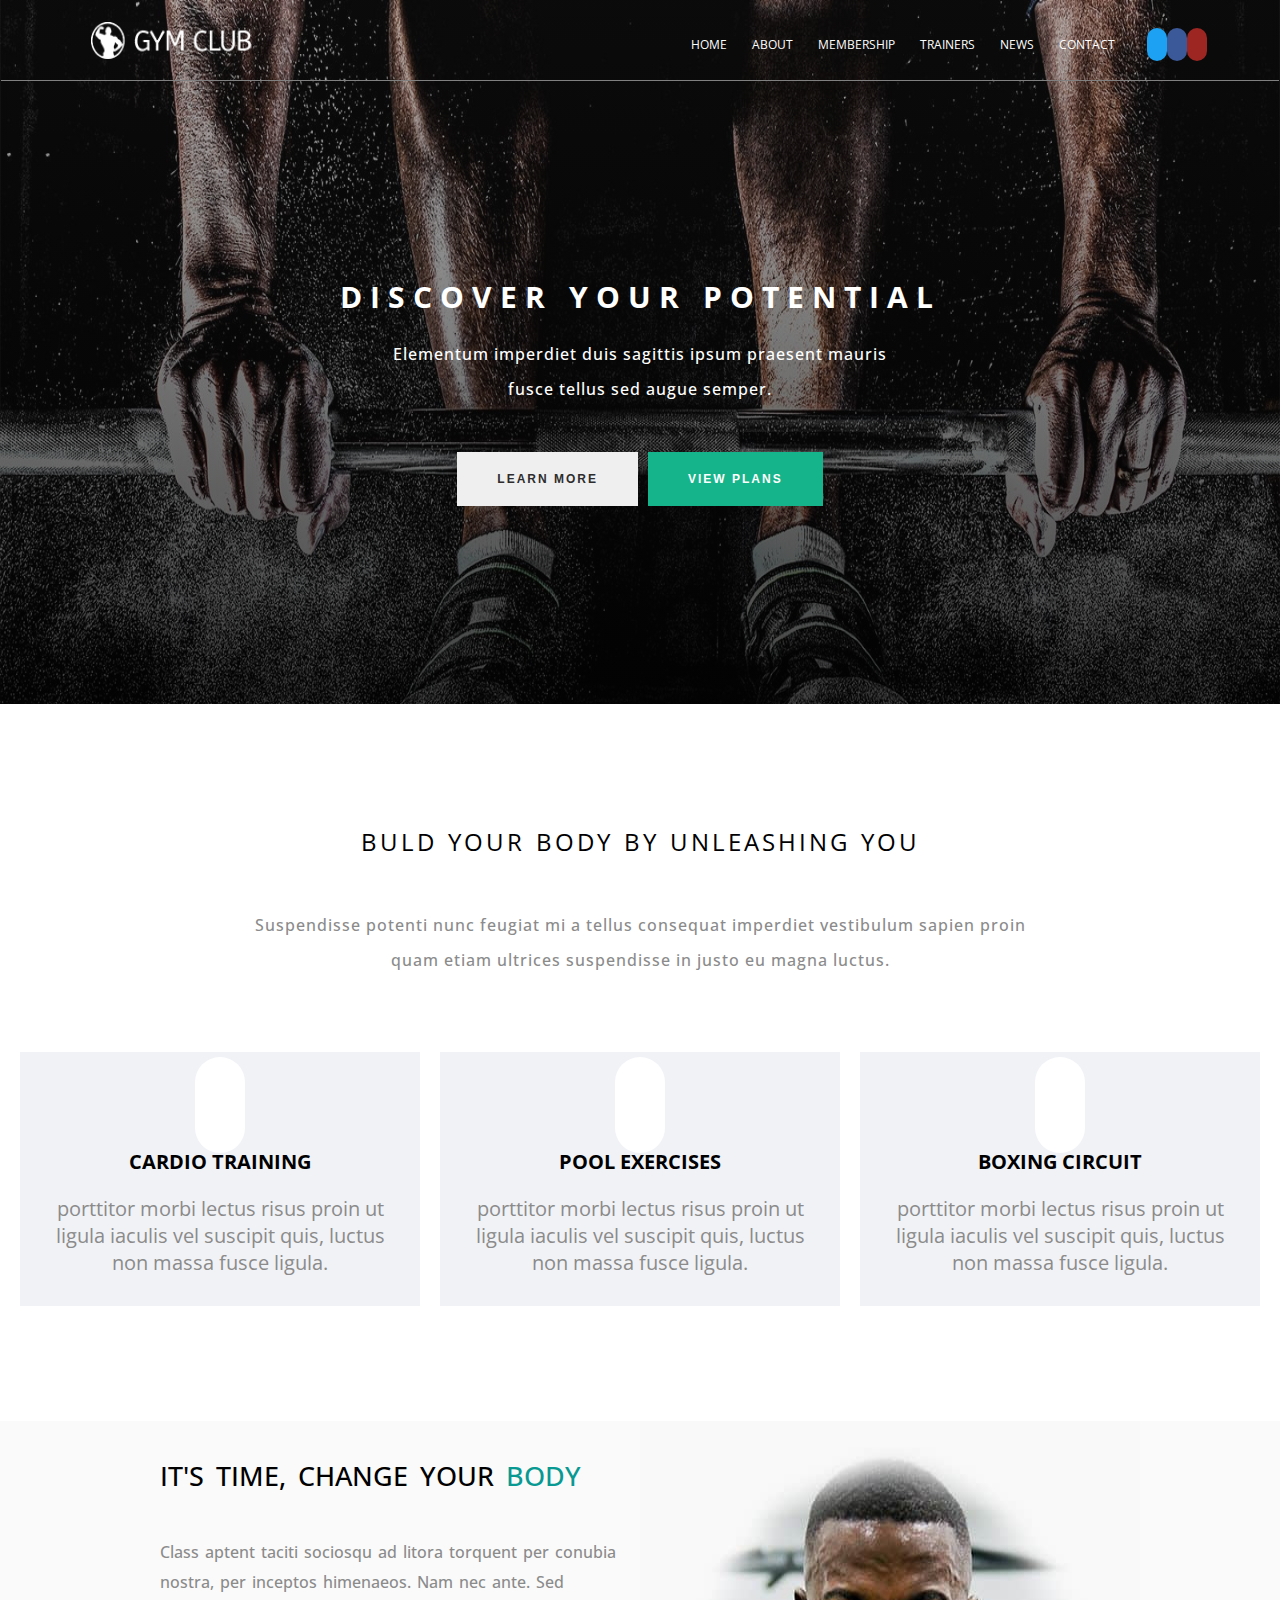
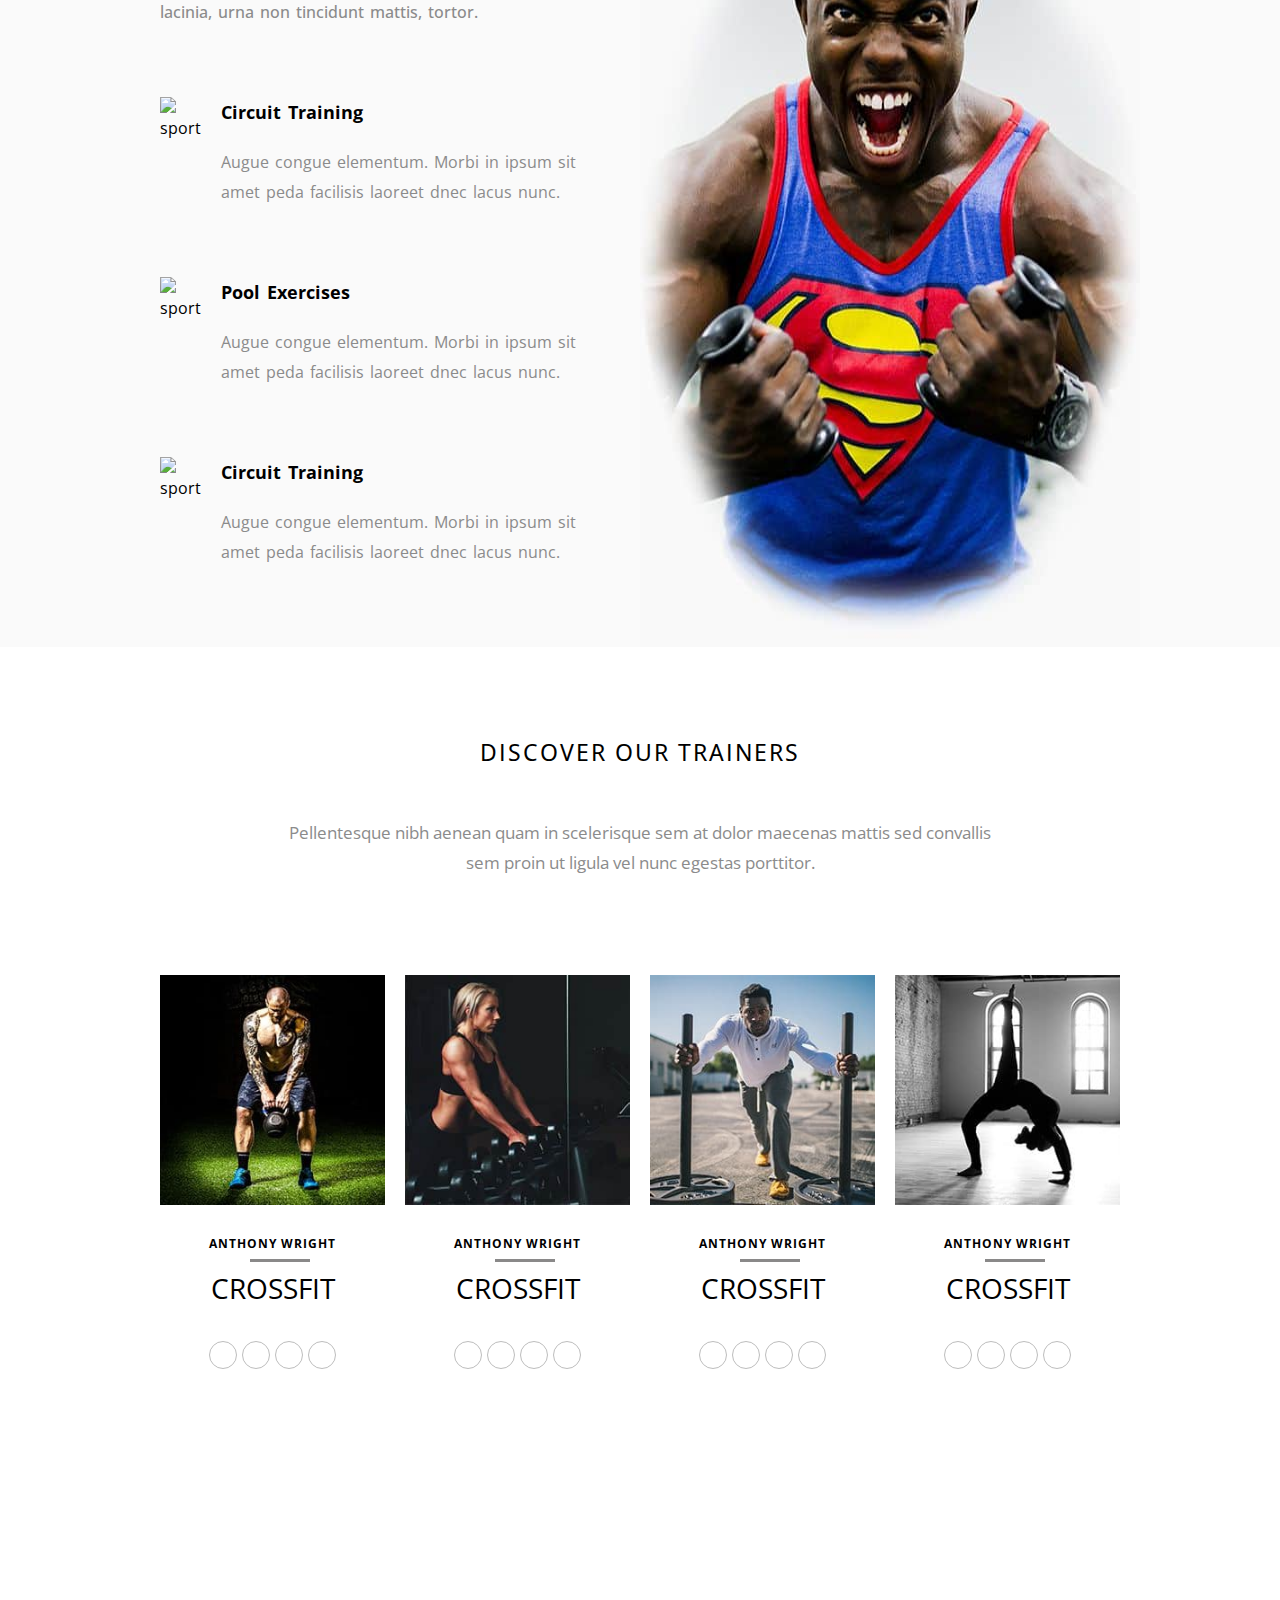
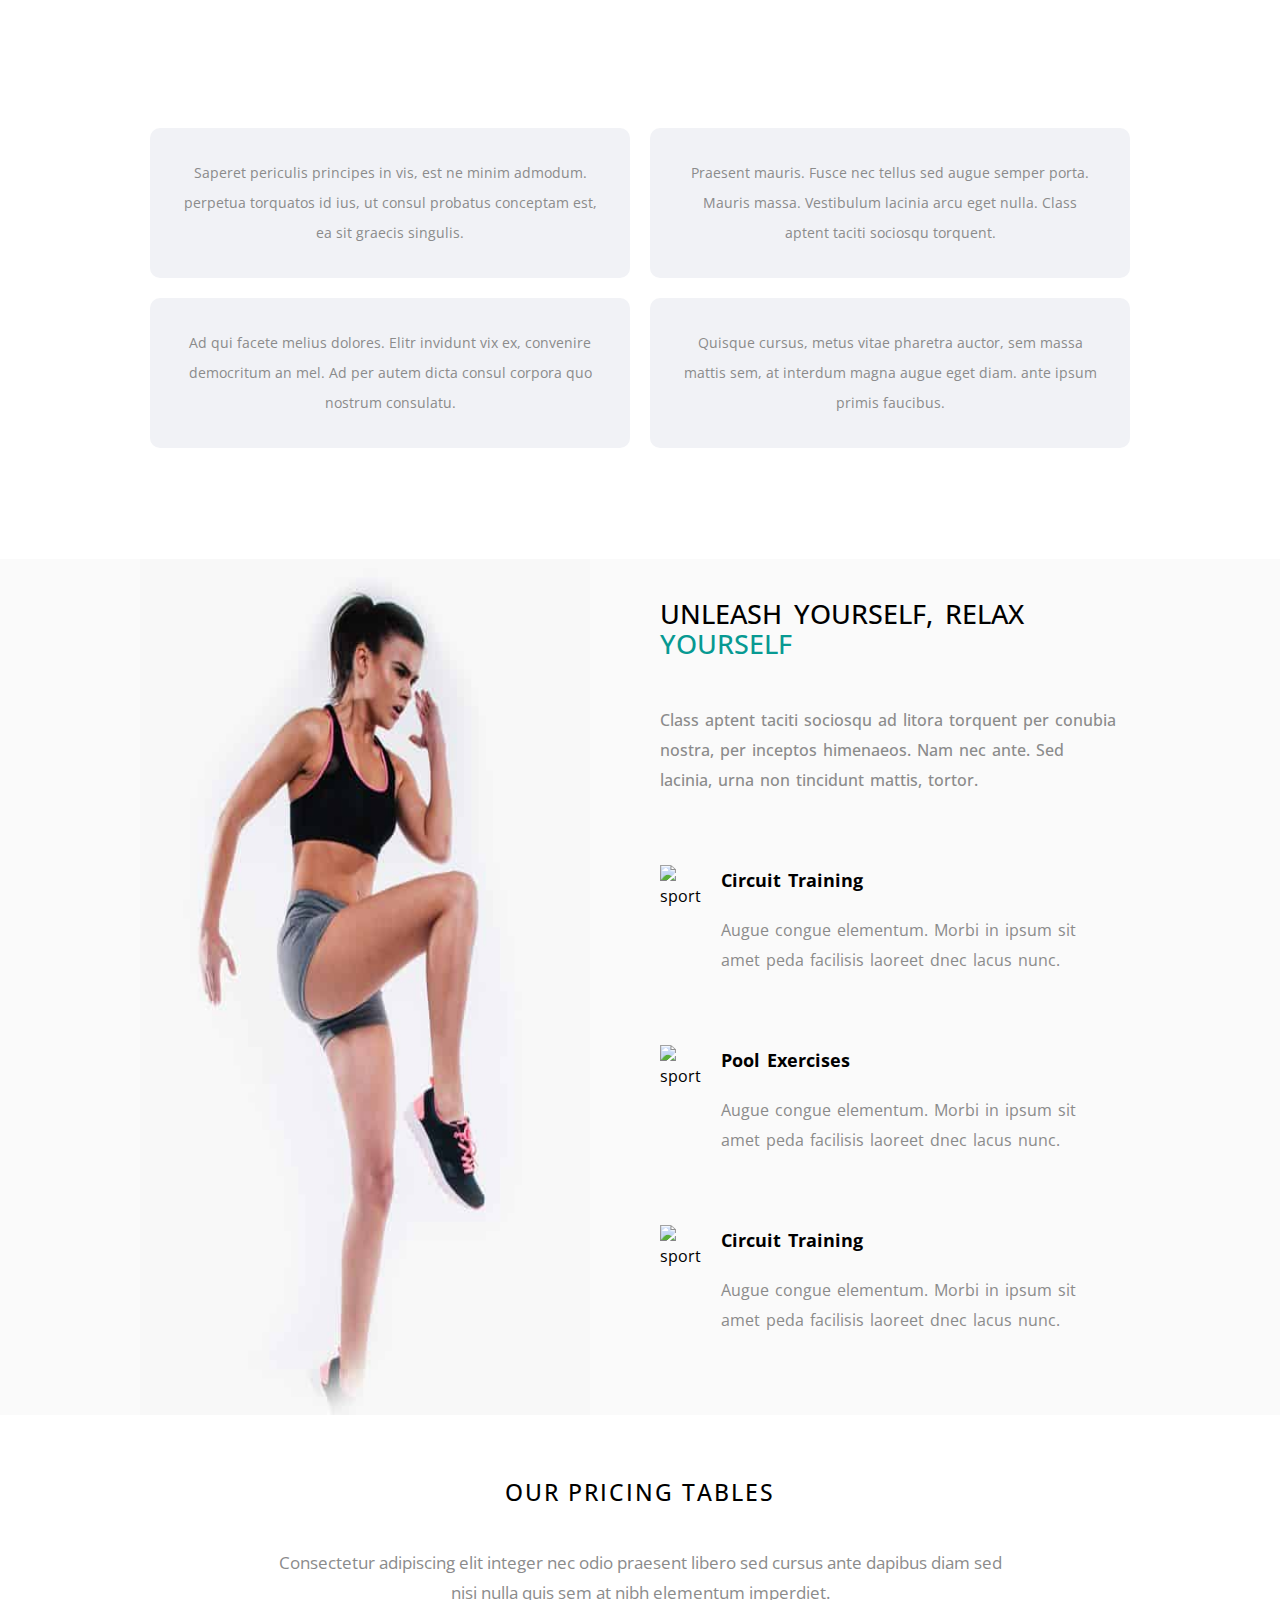
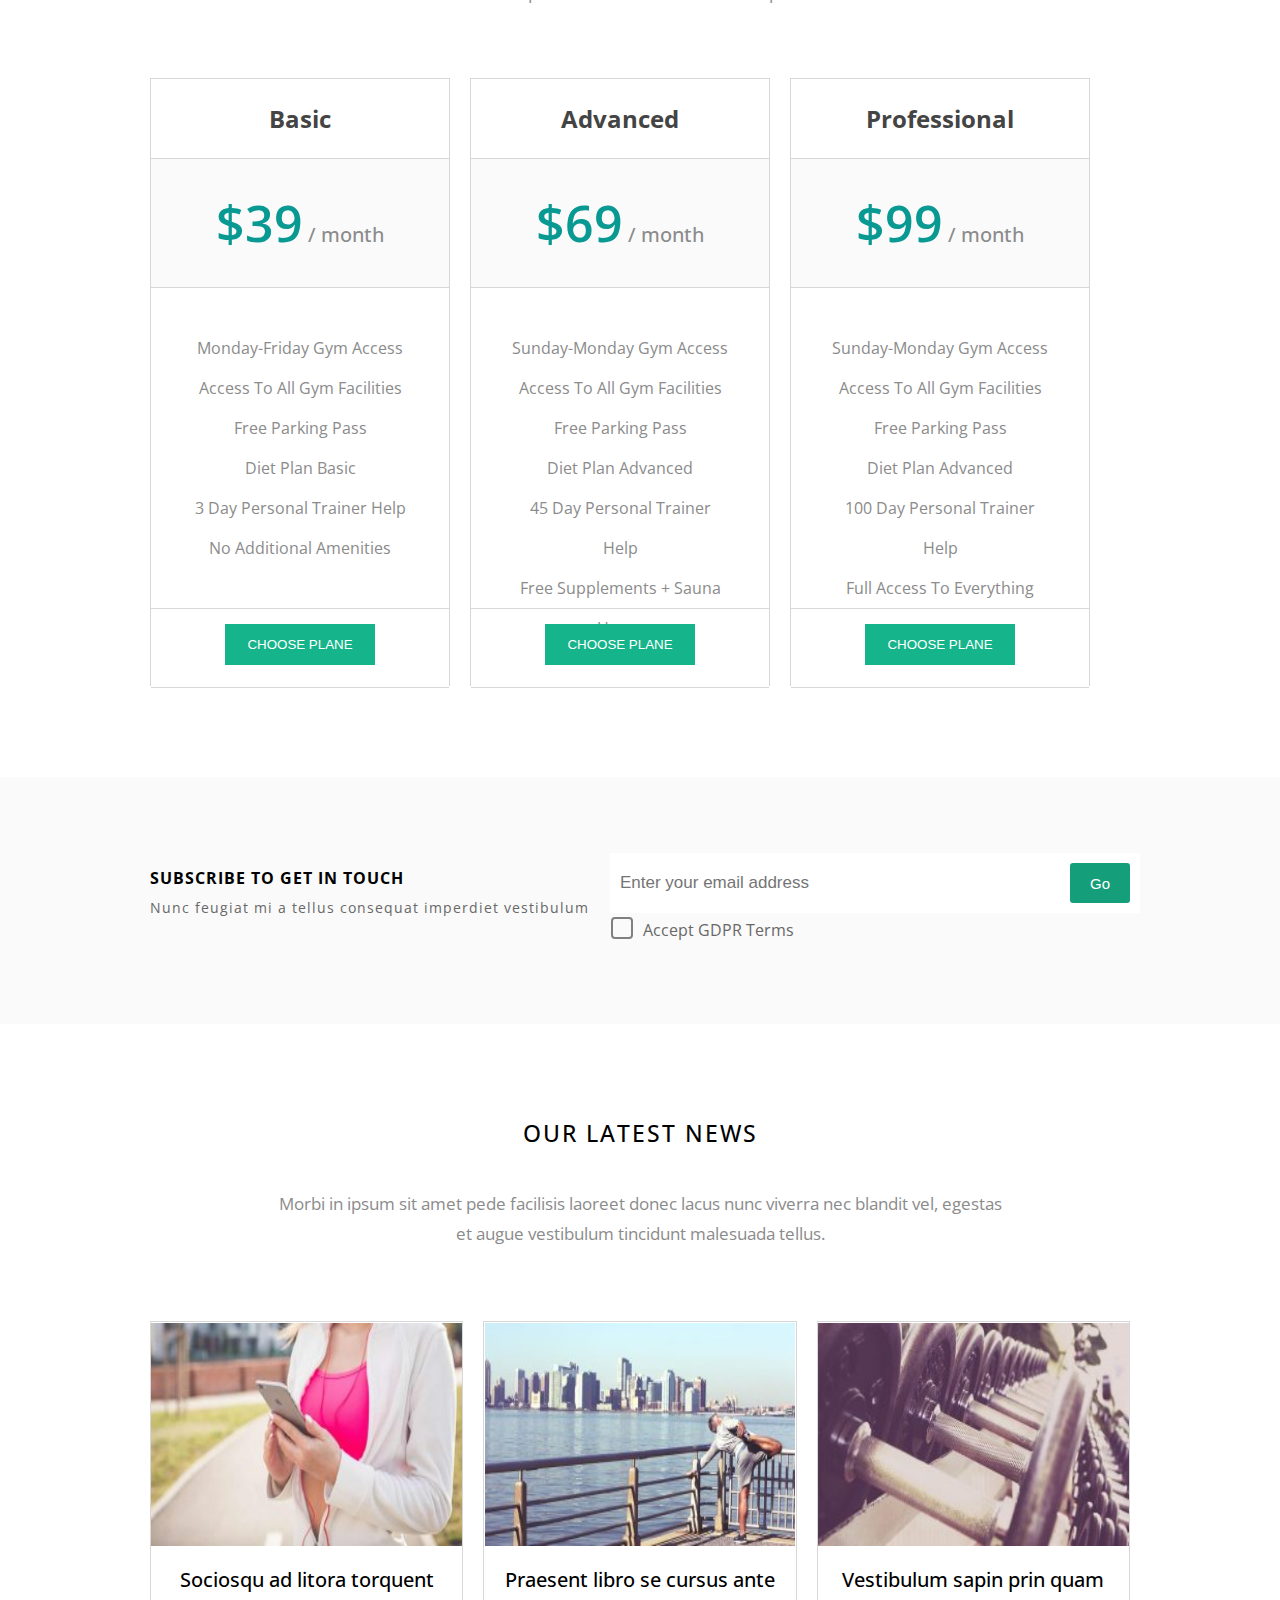
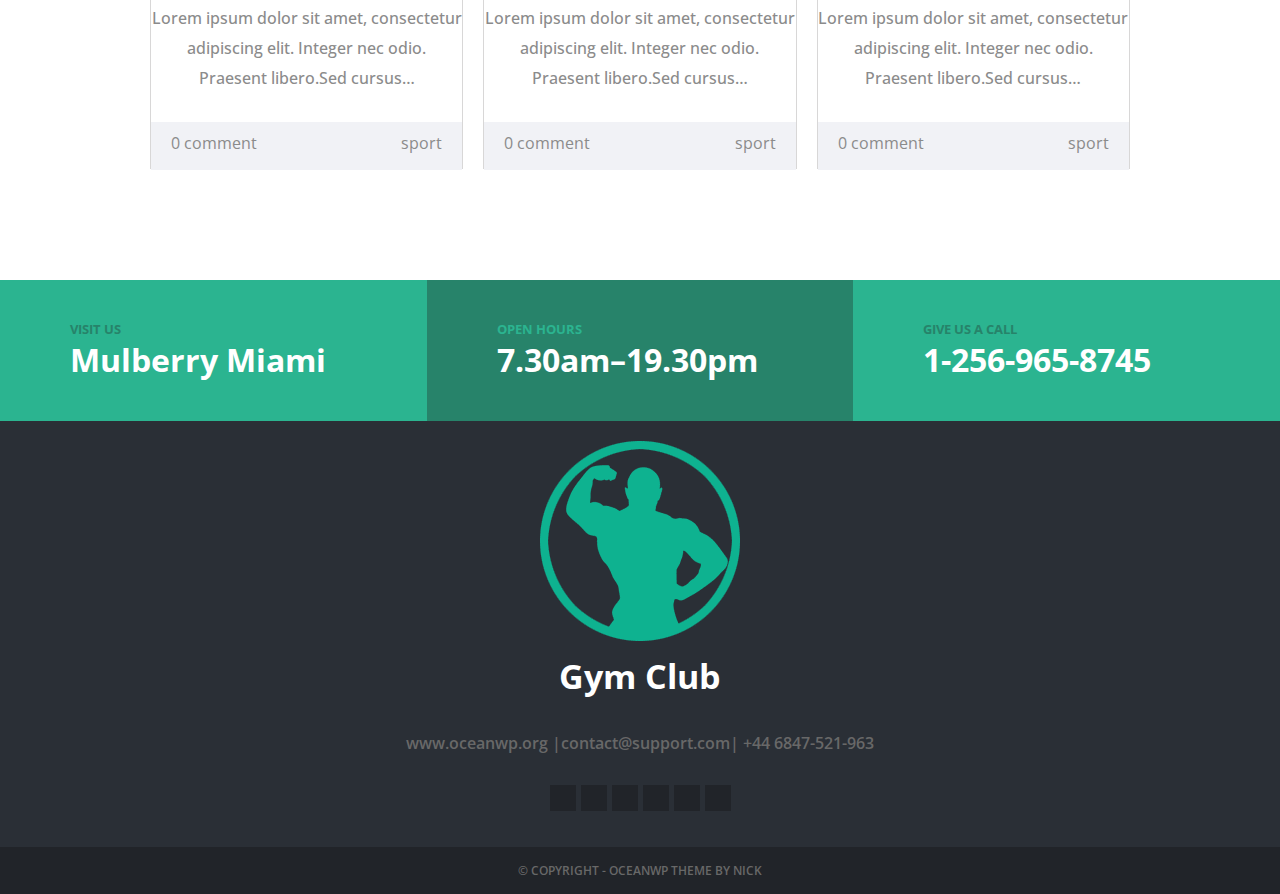
==== index.html @ a68b75b4 "add meta for responsive part" ====
<html>

<head>
    <script src="https://kit.fontawesome.com/3657f037a5.js" crossorigin="anonymous"></script>
    <link rel="stylesheet" type="text/css" href="./gym.css">
    <link rel="stylesheet" type="text/css" href="./mediaquery.css">
    <meta content="width=device-width, initial-scale=1" name="viewport" />
    <title>Gym</title>
</head>

<body>
    <div class="parent">
        <header>
            <a id="top"></a>
            <nav class="navbar">
                <img class="logo" src="./img/logo2.png" alt="logo">

                <ul class="navbar_link">
                    <li>HOME</li>
                    <li>ABOUT</li>
                    <li>MEMBERSHIP</li>
                    <li>TRAINERS</li>
                    <li>NEWS</li>
                    <li>CONTACT</li>
                </ul>

                <ul class="navbar_icons">
                    <li><a href="#" id="search"><i class="fas fa-search"></i></a></li>
                    <li><a href="#" id="twitter"><i class='fab fa-twitter'></i></a></li>
                    <li><a href="#" id="facebook"><i class='fab fa-facebook'></i></a></li>
                    <li><a href="#" id="youtube"><i class='fab fa-youtube'></i></a></li>
                </ul>
                <button class="navbar_menu"><i class="fas fa-bars"></i>MENU</button>
            </nav>


            <div class="center_of_header">
                <div class="center_part">
                    <h1>DISCOVER YOUR POTENTIAL</h1>
                    <h2>Elementum imperdiet duis sagittis ipsum praesent mauris<br>
                        fusce tellus sed augue semper.</h2>
                </div>

                <div class="btn_first">
                    <button class="btn_one left">LEARN MORE</button>
                    <button class="btn_one right">VIEW PLANS</button>
                </div>
            </div>
        </header>
    </div>

    <section class="section_one">
        <div class="section_one_title">
            <h1>BULD YOUR BODY BY UNLEASHING YOU</h1>
            <h2>Suspendisse potenti nunc feugiat mi a tellus consequat imperdiet vestibulum sapien proin<br>
                quam etiam ultrices suspendisse in justo eu magna luctus.</h2>
        </div>
        <div class="section_one_boxes">
            <div class="boxes">
                <div class="box">
                    <i class="far fa-heart"></i>
                    <h4>CARDIO TRAINING</h4>
                    <p> porttitor morbi lectus risus proin ut ligula iaculis vel suscipit quis, luctus non
                        massa fusce ligula.</p>
                </div>
                <div class="box">
                    <i class="fas fa-umbrella"></i>
                    <h4>POOL EXERCISES</h4>
                    <p> porttitor morbi lectus risus proin ut ligula iaculis vel suscipit quis, luctus non
                        massa fusce ligula.</p>
                </div>
                <div class="box">
                    <i class="far fa-gem"></i>
                    <h4>BOXING CIRCUIT</h4>
                    <p> porttitor morbi lectus risus proin ut ligula iaculis vel suscipit quis, luctus non
                        massa fusce ligula.</p>
                </div>
            </div>
        </div>
    </section>

    <section class="section_two">
        <div class="row part">

            <div class="text_part">
                <div class="textt">
                    <h3>IT'S TIME, CHANGE YOUR <span style="color: #079992;">BODY</span></h3>
                    <p>Class aptent taciti sociosqu ad litora torquent per conubia nostra,
                        per inceptos himenaeos. Nam nec ante. Sed lacinia, urna non tincidunt mattis, tortor.</p>
                </div>
                <div class="text">
                    <img src="/project4/img/img_20314752.png" alt="sport">
                    <div class="text_container">
                        <h4>Circuit Training</h4>
                        <p>Augue congue elementum. Morbi in ipsum sit amet peda facilisis laoreet dnec lacus nunc.</p>
                    </div>
                </div>
                <div class="text">
                    <img src="/project4/img/img_45620178.png" alt="sport">
                    <div class="text_container">
                        <h4>Pool Exercises</h4>
                        <p>Augue congue elementum. Morbi in ipsum sit amet peda facilisis laoreet dnec lacus nunc.</p>
                    </div>
                </div>
                <div class="text">
                    <img src="/project4/img/img_26541022.png" alt="sport">
                    <div class="text_container">
                        <h4>Circuit Training</h4>
                        <p>Augue congue elementum. Morbi in ipsum sit amet peda facilisis laoreet dnec lacus nunc.</p>
                    </div>
                </div>
            </div>


            <div class="image_part">
                <img style="height: 100%; width: 100%;" src="./img/img_12541203.jpg" alt="sport">
            </div>

        </div>
    </section>

    <section class="section_three">
        <div class="row">
            <div class="section_three_text">
                <h3>DISCOVER OUR TRAINERS</h3>
                <p>Pellentesque nibh aenean quam in scelerisque sem at dolor maecenas mattis sed convallis <br>
                    sem proin ut ligula vel nunc egestas porttitor.</p>
            </div>

            <div class="section_three_image">
                <div class="section_three_images">
                    <img src="./img/img_01236521.jpg" alt="sport">
                    <div class="images_text">
                        <h5>ANTHONY WRIGHT</h5>
                        <h4>CROSSFIT</h4>
                        <ul class="images_icons">
                            <li><a href="#"><i class='fab fa-twitter'></a></i></li>
                            <li><a href="#"><i class='fab fa-facebook'></i></a></li>
                            <li><a href="#"><i class="fab fa-google-plus-g"></i></a></li>
                            <li><a href="#"><i class="fab fa-instagram"></i></a></li>
                        </ul>
                    </div>
                </div>

                <div class="section_three_images">
                    <img src="./img/img_21453014.jpg" alt="sport">
                    <div class="images_text">
                        <h5>ANTHONY WRIGHT</h5>
                        <h4>CROSSFIT</h4>
                        <ul class="images_icons">
                            <li><a href="#"><i class='fab fa-twitter'></a></i></li>
                            <li><a href="#"><i class='fab fa-facebook'></i></a></li>
                            <li><a href="#"><i class="fab fa-dribbble"></i></a></li>
                            <li><a href="#"><i class="fab fa-flickr"></i></a></li>
                        </ul>
                    </div>
                </div>

                <div class="section_three_images">
                    <img src="./img/img_24531068.jpg" alt="sport">
                    <div class="images_text">
                        <h5>ANTHONY WRIGHT</h5>
                        <h4>CROSSFIT</h4>
                        <ul class="images_icons">
                            <li><a href="#"><i class='fab fa-youtube'></a></i></li>
                            <li><a href="#"><i class='fab fa-facebook'></i></a></li>
                            <li><a href="#"><i class="fab fa-vimeo"></i></a></li>
                            <li><a href="#"><i class="fab fa-instagram"></i></a></li>
                        </ul>
                    </div>
                </div>

                <div class="section_three_images">
                    <img src="./img/img_23089741.jpg" alt="sport">
                    <div class="images_text">
                        <h5>ANTHONY WRIGHT</h5>
                        <h4>CROSSFIT</h4>
                        <ul class="images_icons">
                            <li><a href="#"><i class='fab fa-twitter'></a></i></li>
                            <li><a href="#"><i class='fab fa-instagram'></i></a></li>
                            <li><a href="#"><i class="fab fa-google-plus-g"></i></a></li>
                            <li><a href="#"><i class="fab fa-wordpress-simple"></i></a></li>
                        </ul>
                    </div>
                </div>

            </div>
        </div>
    </section>

    <section class="section_four">
        <div class="row">

            <div class="section_four_text">
                <h3>CUSTOMERS WHO TALK ABOUT US</h3>
                <p>Vivamus consectetuer risus et tortor lorem ipsum dolor sit amet consectetur adipiscing elit <br>
                    integer nec odio praesent libero sed cursus ante dapibus.</p>
            </div>

            <div class="section_four_boxes">
                <div class="section_four_boxes_first">
                    <div class="boxes_four">
                        Saperet periculis principes in vis, est ne minim admodum.
                        perpetua torquatos id ius, ut consul probatus
                        conceptam est, ea sit graecis singulis.
                    </div>
                    <div class="boxes_four">
                        Praesent mauris. Fusce nec tellus sed augue semper porta.
                        Mauris massa. Vestibulum lacinia arcu eget nulla. Class
                        aptent taciti sociosqu torquent.
                    </div>
                </div>
                <div class="section_four_boxes_second">
                    <div class="boxes_four">
                        Ad qui facete melius dolores. Elitr invidunt vix ex,
                        convenire democritum an mel. Ad per autem dicta consul
                        corpora quo nostrum consulatu.
                    </div>
                    <div class="boxes_four">
                        Quisque cursus, metus vitae pharetra auctor, sem massa
                        mattis sem, at interdum magna augue eget diam.
                        ante ipsum primis faucibus.
                    </div>
                </div>
            </div>

        </div>
    </section>

    <section class="section_five">
        <div class="row part">

            <div class="image_part">
                <img style="height: 100%; width: 90%;" src="./img/img_31687410.jpg" alt="sport">
            </div>

            <div class="text_part">
                <div class="textt">
                    <h3>UNLEASH YOURSELF, RELAX <span style="color: #079992;">YOURSELF</span></h3>
                    <p>Class aptent taciti sociosqu ad litora torquent per conubia nostra,
                        per inceptos himenaeos. Nam nec ante. Sed lacinia, urna non tincidunt mattis, tortor.</p>
                </div>
                <div class="text">
                    <img src="/project4/img/img_29541357.png" alt="sport">
                    <div class="text_container">
                        <h4>Circuit Training</h4>
                        <p>Augue congue elementum. Morbi in ipsum sit amet peda facilisis laoreet dnec lacus nunc.</p>
                    </div>
                </div>
                <div class="text">
                    <img src="/project4/img/img_35106987.png" alt="sport">
                    <div class="text_container">
                        <h4>Pool Exercises</h4>
                        <p>Augue congue elementum. Morbi in ipsum sit amet peda facilisis laoreet dnec lacus nunc.</p>
                    </div>
                </div>
                <div class="text">
                    <img src="/project4/img/img_21305476.png" alt="sport">
                    <div class="text_container">
                        <h4>Circuit Training</h4>
                        <p>Augue congue elementum. Morbi in ipsum sit amet peda facilisis laoreet dnec lacus nunc.</p>
                    </div>
                </div>
            </div>

        </div>
    </section>




    <section class="pricing_section">
        <div class="row">
            <div class="pricing_section_text">
                <h3>OUR PRICING TABLES</h3>
                <p>Consectetur adipiscing elit integer nec odio praesent libero sed cursus ante dapibus diam sed <br>
                    nisi nulla quis sem at nibh elementum imperdiet.</p>
            </div>

            <div class="pricing_section_boxes">

                <div class="pricing_section_box">
                    <h2>Basic</h2>
                    <div class="header_of_pricing">
                        <p><span style="color: #079992; font-size: 50px; font-weight: 600;">$39</span> / month</p>
                    </div>
                    <div class="texes_of_pricing">
                        Monday-Friday Gym Access<br>
                        Access To All Gym Facilities<br>
                        Free Parking Pass<br>
                        Diet Plan Basic<br>
                        3 Day Personal Trainer Help<br>
                        No Additional Amenities<br>
                    </div>
                    <div class="button_of_pricing">
                        <button><a class="back_button" href="#top">CHOOSE PLANE</a></button>
                    </div>
                </div>

                <div class="pricing_section_box">
                    <h2>Advanced</h2>
                    <div class="header_of_pricing">
                        <p><span style="color: #079992; font-size: 50px; font-weight: 600;">$69</span> / month</p>
                    </div>
                    <div class="texes_of_pricing">
                        Sunday-Monday Gym Access<br>
                        Access To All Gym Facilities<br>
                        Free Parking Pass<br>
                        Diet Plan Advanced<br>
                        45 Day Personal Trainer Help<br>
                        Free Supplements + Sauna Usage<br>
                    </div>
                    <div class="button_of_pricing">
                        <button><a class="back_button" href="#top">CHOOSE PLANE</a></button>
                    </div>
                </div>

                <div class="pricing_section_box">
                    <h2>Professional</h2>
                    <div class="header_of_pricing">
                        <p><span style="color: #079992; font-size: 50px; font-weight: 600;">$99</span> / month</p>
                    </div>
                    <div class="texes_of_pricing">
                        Sunday-Monday Gym Access<br>
                        Access To All Gym Facilities<br>
                        Free Parking Pass<br>
                        Diet Plan Advanced<br>
                        100 Day Personal Trainer Help<br>
                        Full Access To Everything<br>
                    </div>
                    <div class="button_of_pricing">
                        <button><a class="back_button" href="#top">CHOOSE PLANE</a></button>
                    </div>
                </div>

            </div>

        </div>
    </section>

    <section class="section_subscribe">
        <div class="row">
            <div class="subscribe">
                <div class="subscribe_text">
                    <h3>SUBSCRIBE TO GET IN TOUCH</h3>
                    <p>Nunc feugiat mi a tellus consequat imperdiet vestibulum</p>
                </div>
                <div class="subscribe_input_and_form">
                    <div class="subscribe_form">
                        <form>
                            <input class="input_in_form" type="email" placeholder="Enter your email address"
                                style="font-size: 17px; font-weight: 500; color: rgb(59, 59, 59);">
                            <button>Go</button>
                        </form>
                    </div>
                    <div class="subscribe_checkbox">
                        <input type="checkbox" id="cheKBox">
                        <label for="cheKBox">Accept GDPR Terms</label>
                    </div>
                </div>
            </div>
        </div>
    </section>


    <section class="section_six">
        <div class="row">
            <div class="section_six_text">
                <h3>OUR LATEST NEWS</h3>
                <p>Morbi in ipsum sit amet pede facilisis laoreet donec lacus nunc viverra nec blandit vel, egestas <br>
                    et augue vestibulum tincidunt malesuada tellus.</p>
            </div>

            <div class="section_six_boxes">
                <div class="section_six_boxes_content">
                    <div class="images">
                        <img style="width: 100%; height:100%;" src="./img/img_32014569-300x167.jpg">
                        <div class="overlay"></div>
                        <div class="button"><a href="#"> LEARN MORE </a></div>
                    </div>
                    <div class="section_six_some_texes">
                        <a href="#">Sociosqu ad litora torquent</a>
                        <p>Lorem ipsum dolor sit amet, consectetur<br> adipiscing elit. Integer nec odio.<br>
                            Praesent libero.Sed cursus…</p>
                    </div>
                    <div class="comment_box">
                        <span class="comment one">
                            <i class="far fa-comment"></i>
                            <a href="#">0 comment</a>
                        </span>
                        <span class="comment two">
                            <i class="far fa-folder"></i>
                            <a href="#">sport</a>
                        </span>
                    </div>
                </div>

                <div class="section_six_boxes_content">
                    <div class="images">
                        <div class="section_six_boxes_content_images">
                            <img style="width: 100%; height:100%;" src="./img/img_20358741-300x167.jpg">
                            <div class="overlay"></div>
                            <div class="button"><a href="#"> LEARN MORE </a></div>
                        </div>
                    </div>
                    <div class="section_six_some_texes">
                        <a href="#">Praesent libro se cursus ante</a>
                        <p>Lorem ipsum dolor sit amet, consectetur<br> adipiscing elit. Integer nec odio.<br>
                            Praesent libero.Sed cursus…</p>
                    </div>
                    <div class="comment_box">
                        <span class="comment one">
                            <i class="far fa-comment"></i>
                            <a href="#">0 comment</a>
                        </span>
                        <span class="comment two">
                            <i class="far fa-folder"></i>
                            <a href="#">sport</a>
                        </span>
                    </div>
                </div>

                <div class="section_six_boxes_content">
                    <div class="some">
                        <div class="images">
                            <div class="section_six_boxes_content_images">
                                <img style="width: 100%; height:100%;" src="./img/img_21304569-300x167.jpg">
                                <div class="overlay"></div>
                                <div class="button"><a href="#"> LEARN MORE </a></div>
                            </div>
                        </div>
                    </div>

                    <div class="section_six_some_texes">
                        <a href="#">Vestibulum sapin prin quam</a>
                        <p>Lorem ipsum dolor sit amet, consectetur<br> adipiscing elit. Integer nec odio.<br>
                            Praesent libero.Sed cursus…</p>
                    </div>
                    <div class="comment_box">
                        <span class="comment one">
                            <i class="far fa-comment"></i>
                            <a href="#">0 comment</a>
                        </span>
                        <span class="comment two">
                            <i class="far fa-folder"></i>
                            <a href="#">sport</a>
                        </span>
                    </div>
                </div>

            </div>
        </div>
    </section>

    <footer>
        <div class="first_part">
            <div class="first_partt" id="one">
                <i class="fas fa-map-signs"></i>
                <div class="some_texes">
                    <h5>VISIT US</h5>
                    <h1>Mulberry Miami</h1>
                </div>
            </div>
            <div class="first_partt" id="two">
                <i class="far fa-clock"></i>
                <div class="some_texes">
                    <h5 id="h5">OPEN HOURS</h5>
                    <h1>7.30am–19.30pm</h1>
                </div>
            </div>
            <div class="first_partt " id="one">
                <i class="fas fa-phone-volume"></i>
                <div class="some_texes">
                    <h5>GIVE US A CALL</h5>
                    <h1>1-256-965-8745</h1>
                </div>
            </div>
        </div>

        <div class="row">
            <div class="second_part">
                <div class="second_part_center_images">
                    <img src="./img/gym-footer-logo.png">
                    <h2>Gym Club</h2>
                </div>
                <ul class="links">
                    <li><a href="#">www.oceanwp.org</a></li>
                    |<li><a href="#">contact@support.com</a></li>|
                    <li>+44 6847-521-963</li>
                </ul>
                <ul class="footer_icons">
                    <li><a href="#"><i class='fab fa-twitter'></i></a></li>
                    <li><a href="#"><i class='fab fa-facebook'></i></a></li>
                    <li><a href="#"><i class="fab fa-instagram"></i></a></li>
                    <li><a href="#"><i class="fab fa-google-plus-g"></i></a></li>
                    <li><a href="#"><i class="fab fa-pinterest"></i></a></li>
                    <li><a href="#"><i class='fab fa-youtube'></i></a></li>
                </ul>
            </div>
        </div>
        <div class="third_part">
            <p>© COPYRIGHT - OCEANWP THEME BY NICK</p>
        </div>
    </footer>

    <div class="fixed_left_part">
        <h4>Want to import this demo?</h4>
        <button>IMPORT DEMO</button>
    </div>

    <div class="button_back_to_top">
        <button><a class="back" href="#top"><i class="fas fa-angle-double-up"></i></a></button>
    </div>

</body>

</html>
---- gym.css ----
@import url('https://fonts.googleapis.com/css2?family=Open+Sans&display=swap');

* {
    box-sizing: border-box;
    margin: 0;
    padding: 0;
}

body {
    font-family: 'Open Sans', sans-serif;
    font-size: 20px;
}

.row {
    max-width: 1000px;
    margin: 0 auto;
}

header {
    background-image: linear-gradient(rgba(32, 31, 31, 0.322), rgba(0, 0, 0, 0.863)), url(./img/img_20310546.jpg);
    background-attachment: fixed;
    background-size: 100% 100%;
    width: 100%;
    height: 44rem;
    color: white;
    padding: 1px;
}

/*.......................................................navbar............................................................*/
.navbar {
    margin: 0px;
    padding: 1px;
    width: 100%;
    height: 5rem;
    display: flex;
    justify-content: flex-end;
    align-content: center;
    flex-wrap: nowrap;
    border-bottom: 1px solid gray;
}


.navbar_menu {
    display: none;
}

.navbar_icons {
    list-style-type: none;
    padding: 1px;
    display: flex;
    margin-top: 25px;
    margin-right: 70px;
}

.navbar_icons a {
    padding: 12px 15px;
    margin: 0px;
    border-radius: 30px;
    color: white;
    font-size: 70%;
}


#twitter {
    background-color: #1DA1F2;
    transition: 0.3s;
}

#twitter:hover {
    background-color: #2576a8;
}

#facebook {
    background-color: #3b5998;
    transition: 0.3s;
}

#facebook:hover {
    background-color: #294583;
}

#youtube {
    background-color: #9d2622;
    transition: 0.3s;
}

#youtube:hover {
    background-color: #641c1a;
}

#search:hover {
    color: #079992;
    transition: 0.3s;
}

.navbar_link {
    list-style-type: none;
    padding: 1px;
    margin-top: 25px;
}

.navbar_link li {
    display: inline-block;
    margin: 0px 15px;
    font-size: 70%;
    font-weight: 400;
    cursor: pointer;
    transition: 0.3s;
}

.navbar_link li:hover {
    color: #079992;
}

.logo {
    filter: grayscale(0%) opacity(100%);
    transition: .2s;
    width: 180px;
    cursor: pointer;
    margin: 20px auto 20px 7%;
}

.logo:hover {
    filter: grayscale(100%) opacity(70%);
}

/*......................................................................center part of header.................................................................*/
.center_of_header {
    height: 39rem;
    display: flex;
    flex-direction: column;
    align-items: center;
    justify-content: center;
}

.center_part h1 {
    font-size: 330%;
    text-align: center;
    letter-spacing: 8px;
}

.center_part h2 {
    line-height: 35px;
    margin-top: 20px;
    font-size: 95%;
    text-align: center;
    letter-spacing: 1px;
    font-weight: 500;
}

/*.......................................................................button in header......................................................................*/

.btn_first {
    display: flex;
    margin-top: 40px;
}

.btn_one {
    padding: 20px 52px;
    margin: 5px;
    border: none;
    font-weight: 600;
    letter-spacing: 2px;
    cursor: pointer;
}

.btn_one.right {
    background-color: #15b48a;
    color: #fff;
    transition: 0.2s;
}

.btn_one.right:hover {
    background-color: #149e79;
    transition: 0.2s;
}

.btn_one.left {
    color: rgb(46, 44, 44);
}

/*.....................................................................section one.........................................................................*/
.section_one {
    width: 100%;
    display: flex;
    flex-direction: column;
    padding: 1px;
}

/*..........................................title....................................................*/
.section_one_title {
    margin-top: 120px;
    flex: 100%;
}

.section_one_title h1 {
    font-size: 120%;
    text-align: center;
    letter-spacing: 3px;
    word-spacing: 2px;
    font-weight: 400;
}

.section_one_title h2 {
    line-height: 35px;
    margin-top: 50px;
    font-size: 80%;
    text-align: center;
    letter-spacing: 1px;
    font-weight: 500;
    color: rgb(139, 139, 139);
}

/*.............................................boxes........................................................*/

.section_one_boxes {
    flex: 100%;
    margin: 5% 0;
}

.boxes {
    display: flex;
    flex-wrap: nowrap;
    flex-direction: row;
    justify-content: center;
    margin-bottom: 40px;
}

.box {
    background-color: #f1f2f6;
    text-align: center;
    width: 400px;
    margin: 10px;
    padding: 30px 20px;
}

.box p {
    color: rgb(139, 139, 139);
}

.box i {
    padding: 25px;
    margin: 10px;
    background-color: #fff;
    border-radius: 60px;
    font-size: 170%;
}

.box i:hover {
    color: #2bb490;
    transition: 0.5s;
}

.box h4 {
    margin: 20px;
}

/*......................................................................section two ..................................................................................*/
.section_two {
    width: 100%;
    display: flex;
    background-color: #fafafa;
}

.part {
    display: inherit;
}

.text_part {
    width: 50%;
    font-size: 80%;
    margin: 20px 0px;
    line-height: 30px;
}

.image_part {
    width: 50%;
}

.text {
    display: flex;
    margin: 10% 0px;
    padding: 10px 20px;
    word-spacing: 2px;
}

.text img {
    margin-right: 20px;
}

.text_container h4 {
    font-size: 110%;
    margin-bottom: 20px;
}

.text_container p {
    font-weight: 400;
    color: rgb(139, 139, 139);
}

.textt {
    padding: 10px;
    margin: 10px 10px 10% 10px;
    font-weight: 500;
    word-spacing: 2px;
    color: rgb(139, 139, 139);
}

.textt h3 {
    color: black;
    font-size: 170%;
    font-weight: 500;
    margin-bottom: 10%;
    word-spacing: 5px;
}

/*.....................................................................section three...........................................................................*/
.section_three {
    width: 100%;
    padding: 2px;
}

.section_three_text {
    text-align: center;
    padding: 2px;
    margin: 85px 0px;
}

.section_three_text h3 {
    margin-bottom: 50px;
    font-weight: 450;
    letter-spacing: 2px;
}

.section_three_text p {
    font-size: 85%;
    line-height: 30px;
    color: rgb(139, 139, 139);
}

.section_three_image {
    display: flex;
    justify-content: center;
    margin: 10px;
}

.section_three_images {
    width: 25%;
    padding: 10px;

}

.section_three_images img {
    width: 100%;
}

.images_text {
    text-align: center;
}

.images_text h5 {
    margin-top: 30px;
    margin-bottom: 7px;
    font-size: 62%;
    letter-spacing: 1px;
}

.images_text h4 {
    font-size: 140%;
    font-weight: 400;
}

.images_text h5::after {
    content: "";
    display: block;
    height: 3px;
    width: 60px;
    background-color: rgb(138, 137, 137);
    text-align: center;
    margin: 7px 40%;
}

.images_icons {
    list-style-type: none;
    padding: 15% 0px;
}

.images_icons li {
    display: inline-block;
    border: 1px solid rgb(189, 189, 189);
    padding: 13px;
    border-radius: 50%;
    transition: 0.3s;
}

.images_icons li:hover {
    background-color: #149e79;
}

.images_icons i {
    color: rgb(189, 189, 189);
}

/*...................................................................... section four ................................................................................*/
.section_four {
    background-image: linear-gradient(rgba(0, 0, 0, 0.521), rgba(0, 0, 0, 0.521)), url(./img/img_54781236.jpg);
    background-attachment: fixed;
    background-size: 100% 100%;
    width: 100%;
    padding: 1px;
}

.section_four_text {
    text-align: center;
    color: #fff;
    padding: 2px;
    margin: 70px 0px;
}

.section_four_text h3 {
    margin-bottom: 50px;
    font-weight: 450;
    letter-spacing: 2px;
}

.section_four_text p {
    font-size: 85%;
    line-height: 30px;
}

.section_four_boxes_first {
    text-align: center;
    line-height: 30px;
    display: flex;
}

.section_four_boxes_second {
    text-align: center;
    line-height: 30px;
    display: flex;
}

.boxes_four {
    width: 50%;
    margin: 10px;
    padding: 30px;
    font-weight: 400;
    font-size: 85%;
    border-radius: 10px;
    background-color: #f1f2f6;
    color: rgb(139, 139, 139);
}

.section_four_boxes {
    margin-bottom: 10%;
}

/*.....................................................................section five ...................................................................................*/
.section_five {
    width: 100%;
    display: flex;
    background-color: #fafafa;
}

/*.....................................................................section six ................................................................................*/
.section_six {
    width: 100%;
    padding: 1px;
}

.section_six_text {
    text-align: center;
    color: rgb(0, 0, 0);
    padding: 2px;
    margin: 60px 0px;
}

.section_six_text h3 {
    margin-bottom: 40px;
    font-weight: 500;
    letter-spacing: 2px;
    text-decoration: none;
}

.section_six_text p {
    font-size: 85%;
    line-height: 30px;
    color: rgb(139, 139, 139);
}

.section_six_boxes {
    display: flex;
    flex-wrap: nowrap;
    align-items: baseline;
    padding-bottom: 10%;
}

.section_six_boxes_content {
    border: 1px solid rgb(216, 215, 215);
    margin: 10px;
    width: 35%;
    height: 28rem;
  }

  .images {
    padding: 0.3px;
    height: 14rem;
    transition: 0.5;
    position: relative;
  }

  .overlay {
    position: absolute;
    top: 0;
    left: 0;
    width: 100%;
    height: 100%;
    transition: background 0.5s ease;
    transition: 0.5s;
  }

  .images:hover .overlay {
    background: rgba(0, 0, 0, .3);
  }

  .button {
    position: absolute;
    width: 500px;
    left:50%;
    top: 50%;
    transform: translate(-15%,-15%);
    opacity: 0;
    transition: opacity .35s ease;
    font-size: 70%;
    font-weight: 700;
  }

  .images:hover .button{
    opacity: 1;
  }

  .button a {
    width: 200px;
    padding: 7px 40px;
    text-decoration: none;
    color: white;
    border: solid 2px white;
    border-radius: 50px;
    z-index: 1;
    transition: 0.5s;
  }

  .button a:hover{
    background-color: white;
    color: black;
  }

.section_six_some_texes {
    padding-top: 20px;
    font-weight: 300;
    text-align: center;
    font-size: 90%;
    height: 11rem;
}

.section_six_some_texes a {
    color: black;
    font-size: 110%;
    text-decoration: none;
    font-weight: 500;
    transition: 0.5s;
}

.section_six_some_texes a:hover {
    color: #149e79;
}

.section_six_some_texes p {
    color: rgb(139, 139, 139);
    margin-top: 10px;
    font-size: 90%;
    line-height: 30px;
    font-weight: 500;
}

.comment_box {
    background-color: #f1f2f6;
    color: rgb(139, 139, 139);
    padding: 10px 20px;
    font-size: 80%;
    height: 3rem;
    display: flex;
    justify-content: space-between;
}

.comment a {
    text-decoration: none;
    color: rgb(139, 139, 139);
    transition: 0.5s;
}

.comment a:hover {
    color: black;
}

/*.........................................................................footer part .................................................................................*/
footer {

    background-color: #2a2f36;
    width: 100%;
}

/*.............................................................................................*/
.first_part {
    display: flex;
}

.first_partt {
    display: flex;
    width: 33.33%;
    padding: 40px 50px;
    color: white;
}

.first_partt i {
    font-size: 400%;
    padding: 0px 10px;
}

.some_texes {
    font-size: 80%;
}

#one {
    background-color: #2bb490;
}

.some_texes>h5 {
    color: #27836a;
}

#one>i {
    color: #27836a;
}

#two {
    background-color: #27836a;
}

#h5 {
    color: #2bb490;
}

#two>i {
    color: #2bb490;
}

/*.............................................................................................*/

.second_part_center_images {
    padding: 2% 40%;
    text-align: center;
    color: #fff;
}

.second_part_center_images h2 {
    line-height: 70px;
    font-size: 170%;
}

.second_part_center_images img {
    width: 100%;
}

.links {
    list-style-type: none;
    text-align: center;
    padding: 1px;
    font-weight: 600;
    font-size: 80%;
    color: rgb(104, 104, 104);
}

.links li {
    display: inline-block;
}

.links a {
    color: rgb(104, 104, 104);
    text-decoration: none;
    transition: 0.5s;
}

.links a:hover {
    color: #2bb490;

}

.footer_icons {
    text-align: center;
    padding: 30px;
}

.footer_icons li {
    list-style: none;
    display: inline-block;
    padding: 13px;
    background-color: #212429;
    transition: 0.5s;
}

.footer_icons li:hover {
    background-color: #2bb490;

}

.footer_icons i {
    color: rgb(104, 104, 104);
}

.third_part {
    padding: 15px;
    background-color: #212429;
    font-size: 60%;
    text-align: center;
    font-weight: 600;
    color: rgb(104, 104, 104);
}

/*..................................................................pricing section ...............................................................................*/
.pricing_section {
    width: 100%;
    padding: 1px;
}

.pricing_section_text {
    text-align: center;
    color: rgb(0, 0, 0);
    margin: 60px 0px;
}

.pricing_section_text h3 {
    margin-bottom: 40px;
    font-weight: 500;
    letter-spacing: 2px;
    text-decoration: none;
}

.pricing_section_text p {
    font-size: 85%;
    line-height: 30px;
    color: rgb(139, 139, 139);
}

.pricing_section_boxes {
    display: flex;
    align-items: baseline;
    padding-bottom: 5%;
}

.pricing_section_box {
    width: 30%;
    height: 38rem;
    text-align: center;
    border: 1px solid rgb(216, 215, 215);
    margin: 10px;
}

.pricing_section_box h2 {
    padding: 23px;
    font-size: 120%;
    color: #444;
}

.header_of_pricing {
    color: rgb(139, 139, 139);
    font-weight: 500;
    padding: 30px;
    border-bottom: 0.5px solid rgb(216, 215, 215);
    border-top: 0.5px solid rgb(216, 215, 215);
    background-color: #fafafa;
}

.texes_of_pricing {
    background-color: #fff;
    padding: 40px;
    line-height: 40px;
    font-size: 80%;
    height: 20rem;
    color: rgb(139, 139, 139);
}

.button_of_pricing {
    width: 100%;
    background-color: #fff;
    height: 5rem;
    border-top: 0.5px solid rgb(216, 215, 215);
    border-bottom: 0.5px solid rgb(216, 215, 215);
}

.button_of_pricing>button {
    padding: 13px;
    border: none;
    background-color: #15b48a;
    transition: 0.5s;
    cursor: pointer;
    width: 150px;
    margin: 20px;
}

.button_of_pricing>button:hover {
    background-color: #149e79;
    transition: 0.5s;
}

.back_button {
    text-decoration: none;
    color: #fff;
}

/*...............................................................subscrib.....................................................................................*/
.section_subscribe {
    margin: 30px 0px;
    padding: 6% 1px;
    width: 100%;
    background-color: #fafafa;
}

.subscribe {
    display: flex;
    justify-content: flex-end;
}

form {
    display: flex;
    align-content: center;
}

.input_in_form {
    border: none;
    width: 100%;
    height: 40px;
}

form>button {
    border: none;
    padding: 5px 20px;
    border-radius: 3px;
    font-size: 15px;
    background-color: #149e79;
    color: #fff;
    cursor: pointer;
    transition: 0.5s;
}

form>button:hover{
    background-color: #148063;
}

.subscribe_text {
    font-size: 80%;
    line-height: 30px;
    letter-spacing: 1px;
    padding: 1px;
    margin-right: auto;
}

.subscribe_text p {
    color: rgb(104, 104, 104);
}

.subscribe_form {
    padding: 10px;
    width: 570px;
    background-color: #fff;
}

.subscribe_checkbox {
    padding: 1px;
    font-size: 80%;
    margin: 5px 15px;
}

.subscribe_checkbox>label {
    color: rgb(104, 104, 104);

}



/*..........................................................*/
[type="checkbox"] {
    opacity: 0;
}

[type="checkbox"]+label {
    position: relative;
    display: inline-block;

}

[type="checkbox"]+label::before {
    content: "";
    width: 18px;
    height: 18px;
    border-radius: 2px;
    outline: 2px solid gray;
    position: absolute;
    left: -30px;
    top: 0px;
    margin-right: 5px;
    cursor: pointer;
    font-family: "FontAwesome";
}


[type="checkbox"]:checked+label::before {
    content: "";
    width: 18px;
    height: 18px;
    outline: 2px solid gray;
    position: absolute;
    left: -30px;
    top: 0px;
    cursor: pointer;
    content: "\f00c";
    color: #149e79;
    font-size: 20px;
}

/*.......................................................................fixed part...................................................................................*/
.fixed_left_part {
    background-color: #f1f2f6;
    font-size: 80%;
    line-height: 50px;
    width: 250px;
    height: 6.5rem;
    padding-left: 20px;
    border-radius: 5px;
    font-weight: 300;
    position: fixed;
    left: 0;
    bottom: 50;
    box-shadow: 2px 2px 10px #e5e7e51f,
        -2px -2px 10px #e5e7e51f;
}

.fixed_left_part>button {
    border: none;
    padding: 10px 30px;
    border-radius: 5px;
    font-weight: 500;
    letter-spacing: 1px;
    background-color: #45aaf2;
    color: white;
    cursor: pointer;
    transition: 0.5s;
}
.fixed_left_part>button:hover {
 background-color: #3f92ce;
}

.fixed_left_part>h4 {
    color: rgb(104, 104, 104);
}

/*.................................................fixed button ................................................................*/

.button_back_to_top>button {
    font-size: 120%;
    border: none;
    background: none;
    padding: 10px;
    position: fixed;
    right: 0;
    bottom: 0;
    z-index: 1;
}

.back {
    transition: 0.5s;
}

.back:visited {
    color: gray;
}

.back:link {
    color: gray;
}

.back:hover {
    color: #149e79;
}

/*..................................................................media query ........................................................................................*/
---- mediaquery.css ----
@media only screen and (min-width:1024px)and (max-width:1440px) {
    body {
        overflow-x: hidden;
    }

    .navbar_icons a {
        padding: 8px 10px;
        margin: 0px;
        font-size: 60%;
    }

    .navbar_link li {
        margin: 0px 10px;
        font-size: 60%;
    }

    .logo {
        width: 160px;
        cursor: pointer;
        margin: 20px auto 20px 7%;
    }

    .center_part h1 {
        font-size: 150%;
    }

    .center_part h2 {
        font-size: 80%;
    }

    .btn_one {
        padding: 20px 40px;
        font-size: 60%;
    }

    .boxes_four {
        width: 50%;
        margin: 10px;
        padding: 30px;
        font-size: 70%;
    }

    .button_of_pricing>button {
        margin: 15px;
    }

    .subscribe_text {
        font-size: 70%;
        line-height: 30px;
        letter-spacing: 1px;
        padding: 10px;
        margin-right: auto;
    }

    .subscribe_form {
        padding: 10px;
        width: 530px;
        background-color: #fff;
    }

    .section_six_boxes_content {
        width: 100%;
    }

    .fixed_left_part {
        display: none;
    }
}

@media only screen and (min-width:985px)and (max-width:1024px) {
    body {
        overflow-x: hidden;
    }

    .navbar {
        width: 100%;
        height: 70px;
    }

    .navbar_link {
        display: none;
    }

    .navbar_icons {
        display: none;
    }

    .logo {
        width: 180px;
        height: 40px;
        cursor: pointer;
        margin: 13px auto 10px 7%;
    }


    .center_part h1 {
        font-size: 170%;
    }

    .center_part h2 {
        font-size: 80%;
    }

    .btn_one {
        padding: 20px 40px;
        font-size: 60%;
    }

    .navbar_menu {
        display: inline-block;
        margin-right: 60px;
        font-size: 80%;
        font-weight: 600;
        color: #fff;
        background: none;
        border: none;
        cursor: pointer;
    }

    .navbar_menu>i {
        margin-right: 10px;
    }

    .boxes_four {
        width: 50%;
        margin: 10px;
        padding: 30px;
        font-size: 110%;
    }

    .texes_of_pricing {
        padding: 20px;
        line-height: 40px;
        font-size: 90%;

    }

    .button_of_pricing>button {
        margin: 15px;
    }

    .subscribe_text {
        font-size: 90%;
        line-height: 30px;
        letter-spacing: 1px;
        padding: 20px;
        margin-right: auto;
        margin-left: 30px;
    }

    .subscribe_form {
        padding: 10px;
        width: 530px;
        background-color: #fff;
    }

    .section_six_boxes_content {
        width: 100%;
    }

    .subscribe_checkbox {
        font-size: 90%;
    }

    .fixed_left_part {
        display: none;
    }
}

@media only screen and (min-width:768px)and (max-width:985px) {
    body {
        overflow-x: hidden;
    }

    .navbar {
        width: 100%;
        height: 70px;
    }

    .navbar_link {
        display: none;
    }

    .navbar_icons {
        display: none;
    }

    .logo {
        width: 180px;
        height: 40px;
        cursor: pointer;
        margin: 13px auto 10px 7%;
    }


    .center_part h1 {
        font-size: 170%;
    }

    .center_part h2 {
        font-size: 80%;
    }

    .btn_one {
        padding: 20px 40px;
        font-size: 60%;
    }

    .navbar_menu {
        display: inline-block;
        margin-right: 60px;
        font-size: 80%;
        font-weight: 600;
        color: #fff;
        background: none;
        border: none;
        cursor: pointer;
    }

    .navbar_menu>i {
        margin-right: 10px;
    }

    .texes_of_pricing {
        padding: 30px;
        line-height: 35px;
        font-size: 67%;
    }

    .fixed_left_part {
        display: none;
    }

    .subscribe_text {
        font-size: 70%;
        line-height: 30px;
        letter-spacing: 1px;
        padding: 20px;
        margin-right: auto;
        margin-left: 30px;
    }

    .subscribe_form {
        padding: 10px;
        width: 490px;
        background-color: #fff;
    }

    .image_part {
        width: 48%;
    }

    .text_part {
        width: 47%;
    }

    .section_six_some_texes {
        padding-top: 20px;
        font-weight: 300;
        text-align: center;
        font-size: 78%;
        height: 11rem;
    }

    .first_partt i {
        font-size: 300%;
        padding: 0px 10px;
    }

    .some_texes {
        font-size: 70%;
    }
}

@media only screen and (min-width:425px)and (max-width:768px) {

    body {
        overflow-x: hidden;
    }

    .navbar {
        width: 100%;
        height: 70px;
    }

    .navbar_link {
        display: none;
    }

    .navbar_icons {
        display: none;
    }

    .logo {
        width: 180px;
        height: 40px;
        cursor: pointer;
        margin: 13px auto 10px 7%;
    }

    .navbar_menu {
        display: inline-block;
        margin-right: 60px;
        font-size: 80%;
        font-weight: 600;
        color: #fff;
        background: none;
        border: none;
        cursor: pointer;
    }

    .navbar_menu>i {
        margin-right: 10px;
    }

    .center_part h1 {
        font-size: 140%;
        letter-spacing: 4px;
    }

    .center_part h2 {
        font-size: 80%;
        font-weight: 400;
        letter-spacing: 0px;
    }

    .btn_first {
        flex-direction: column;
    }

    /*.......................................................section one ...........................................................................*/

    .boxes {
        flex-direction: column;
        align-items: center;
    }

    .box {
        width: 93%;
    }

    .section_one_title {
        font-size: 90%;
        line-height: 40px;
    }

    .section_one_title h2 {
        line-height: 30px;
    }

    /*................................................................section two ..................................................................*/
    
    .image_part {
        display: none;
    }

    .text_part {
        width: 100%;
        font-size: 80%;
        margin: 20px 0px;
    }

    .text {
        flex-direction: column;
        align-items: center;
        text-align: center;
    }

    .text img {
        width: 100px;
        margin: 20px;
    }

    .textt {
        padding: 10px;
        margin: 10px 10px 10% 10px;
        text-align: center;
    }

    .textt h3 {
        font-size: 130%;
        margin-bottom: 30px;
    }

    /*............................................................section three .........................................................................*/

    .section_three_image {
        flex-direction: column;
        align-items: center;
    }

    .section_three_images {
        width: 40%;
    }

    .section_three_text h3 {
        margin-bottom: 50px;
        font-weight: 450;
        letter-spacing: 2px;
    }

    .section_three_text p {
        font-size: 60%;
    }

    /*............................................................section four .........................................................................*/
    .section_four_text h3 {
        margin-bottom: 50px;
        font-weight: 450;
        letter-spacing: 2px;
    }

    .section_four_text p {
        font-size: 75%;
    }

    .section_four_boxes_first {
        flex-direction: column;
        align-items: center;
    }

    .section_four_boxes_second {
        flex-direction: column;
        align-items: center;
    }

    .boxes_four {
        width: 85%;
    }

    /*............................................................section pricing .........................................................................*/
    .pricing_section_boxes {
        flex-direction: column;
        align-items: center;
    }

    .pricing_section_box {
        width: 90%;
    }

    /*............................................................section subscribt .........................................................................*/
    .subscribe {
        flex-direction: column;
        align-items: center;
    }

    .subscribe_text {
        text-align: center;
        margin: 30px 0px;
    }

    /*............................................................ section six .........................................................................*/
    .section_six_boxes {
        flex-direction: column;
        align-items: center;
    }

    .section_six_boxes_content {
        width: 500px;
        height: 30rem;
    }

    .images {
        height: 16rem;
    }

    .section_six_text h3 {
        margin-bottom: 35px;
    }

    .section_six_text p {
        font-size: 75%;
    }

    /*............................................................footer part .........................................................................*/
    .first_part {
        flex-direction: column;
        align-items: center;
    }

    .first_partt {

        width: 100%;
        height: 17rem;
        text-align: center;
        flex-direction: column;
        align-items: center;
        justify-content: center;
    }

    .second_part_center_images h2 {
        line-height: 70px;
        font-size: 130%;
    }

    .second_part_center_images img {
        width: 100%;
        height: 10rem;
    }

    /*...................................................................fixed part...............................................................*/
    .fixed_left_part {
        display: none;
    }
}
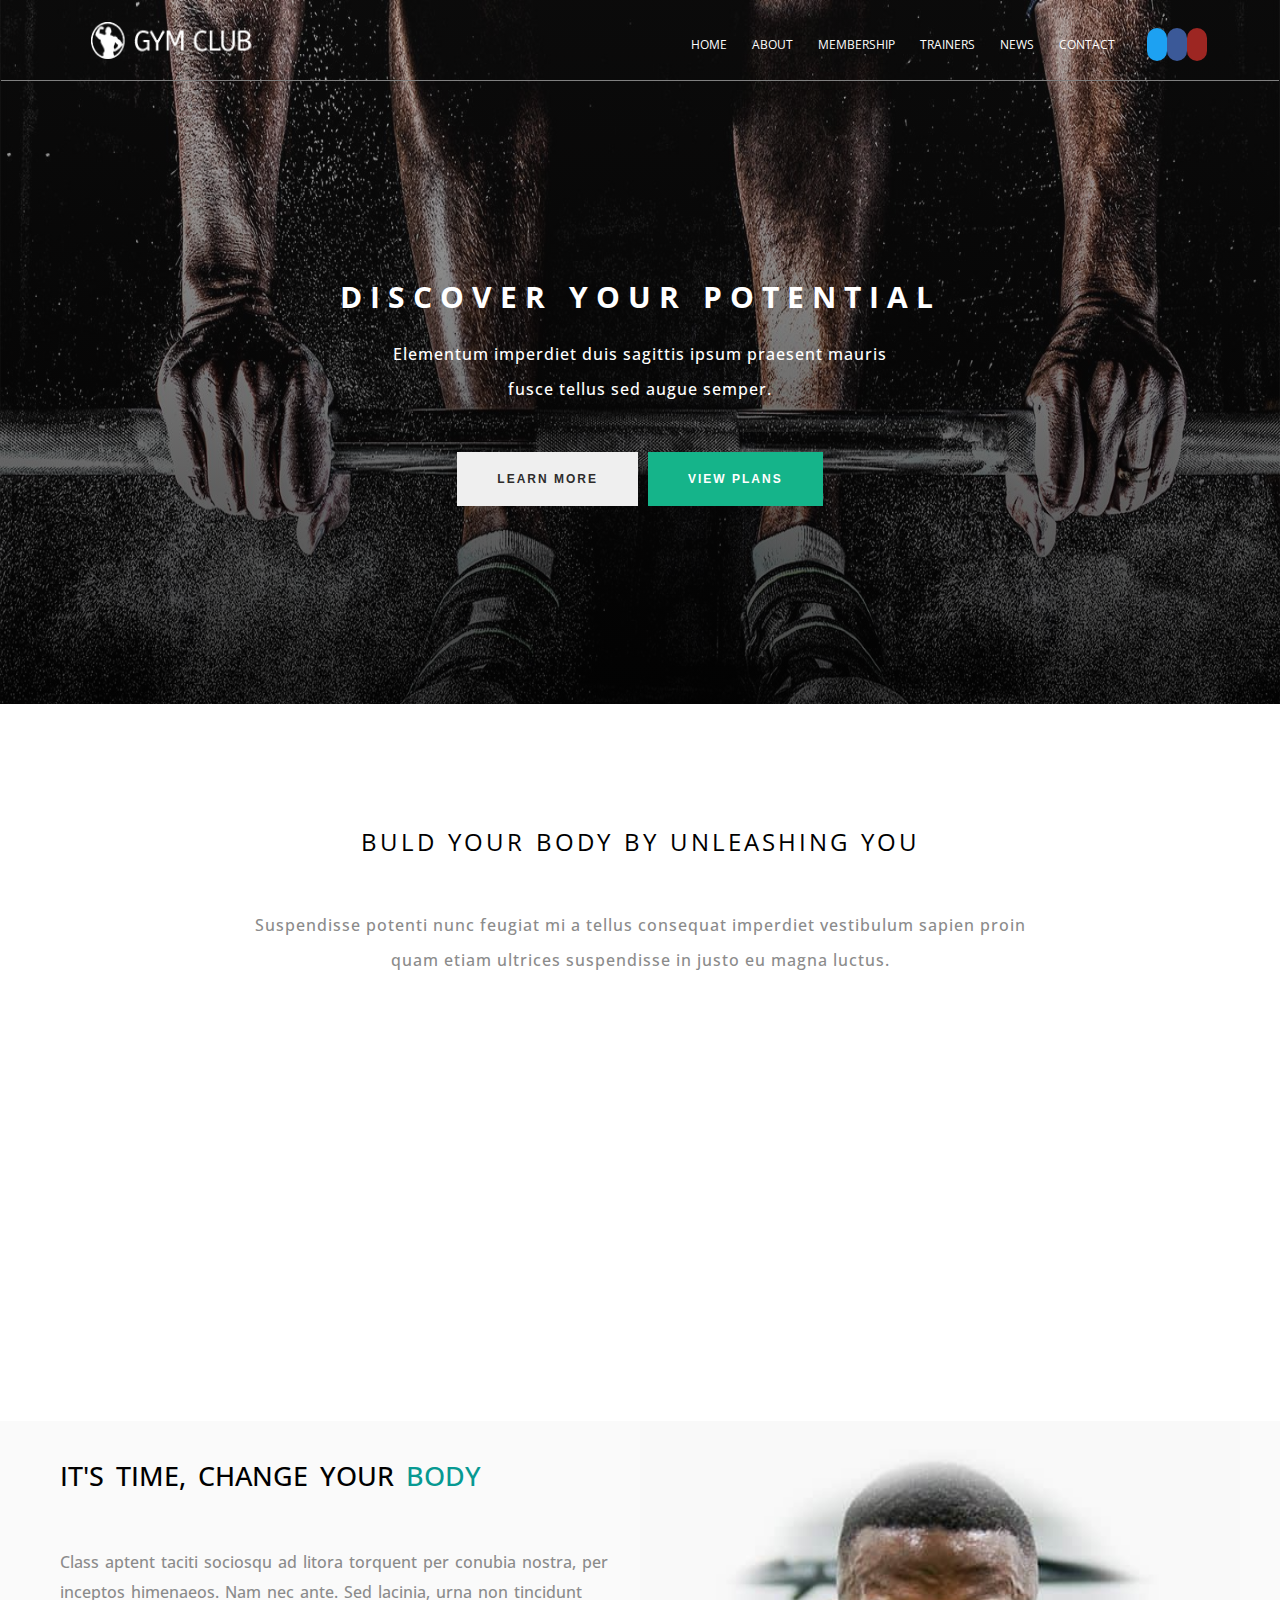
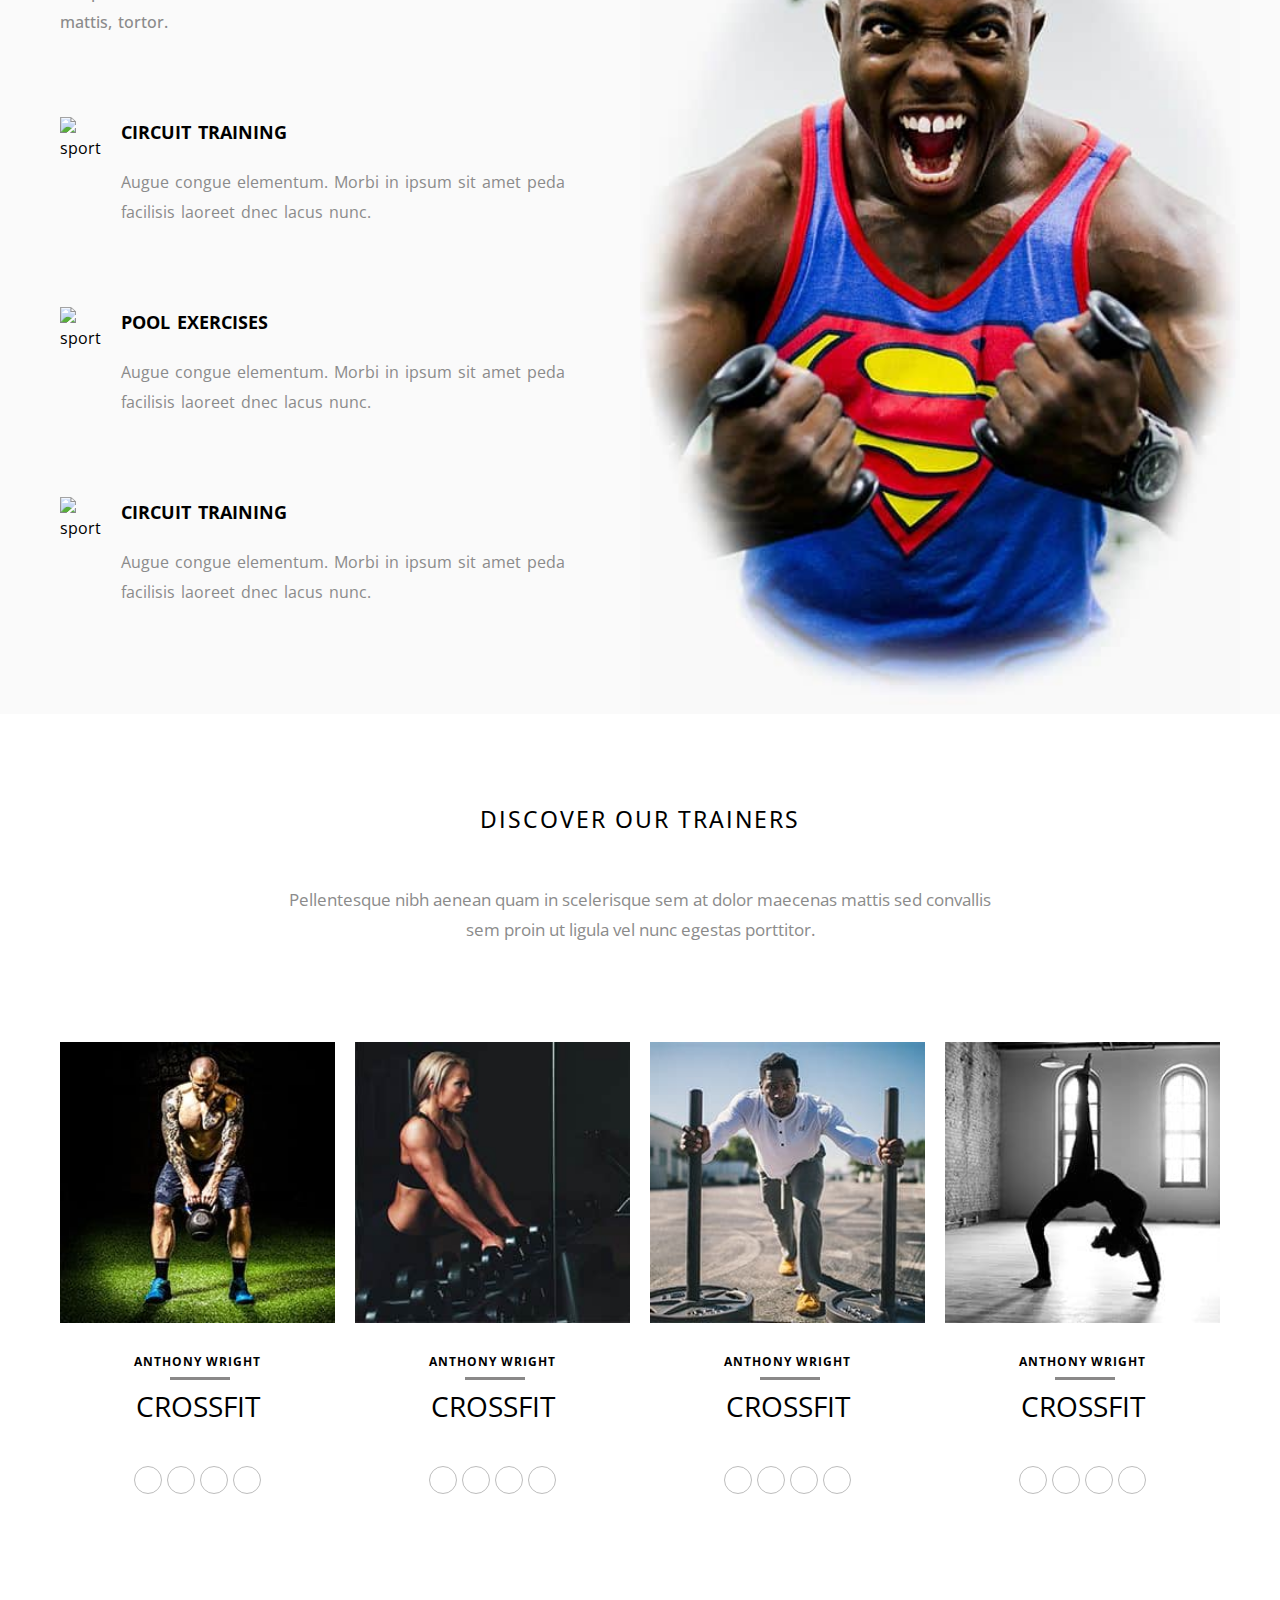
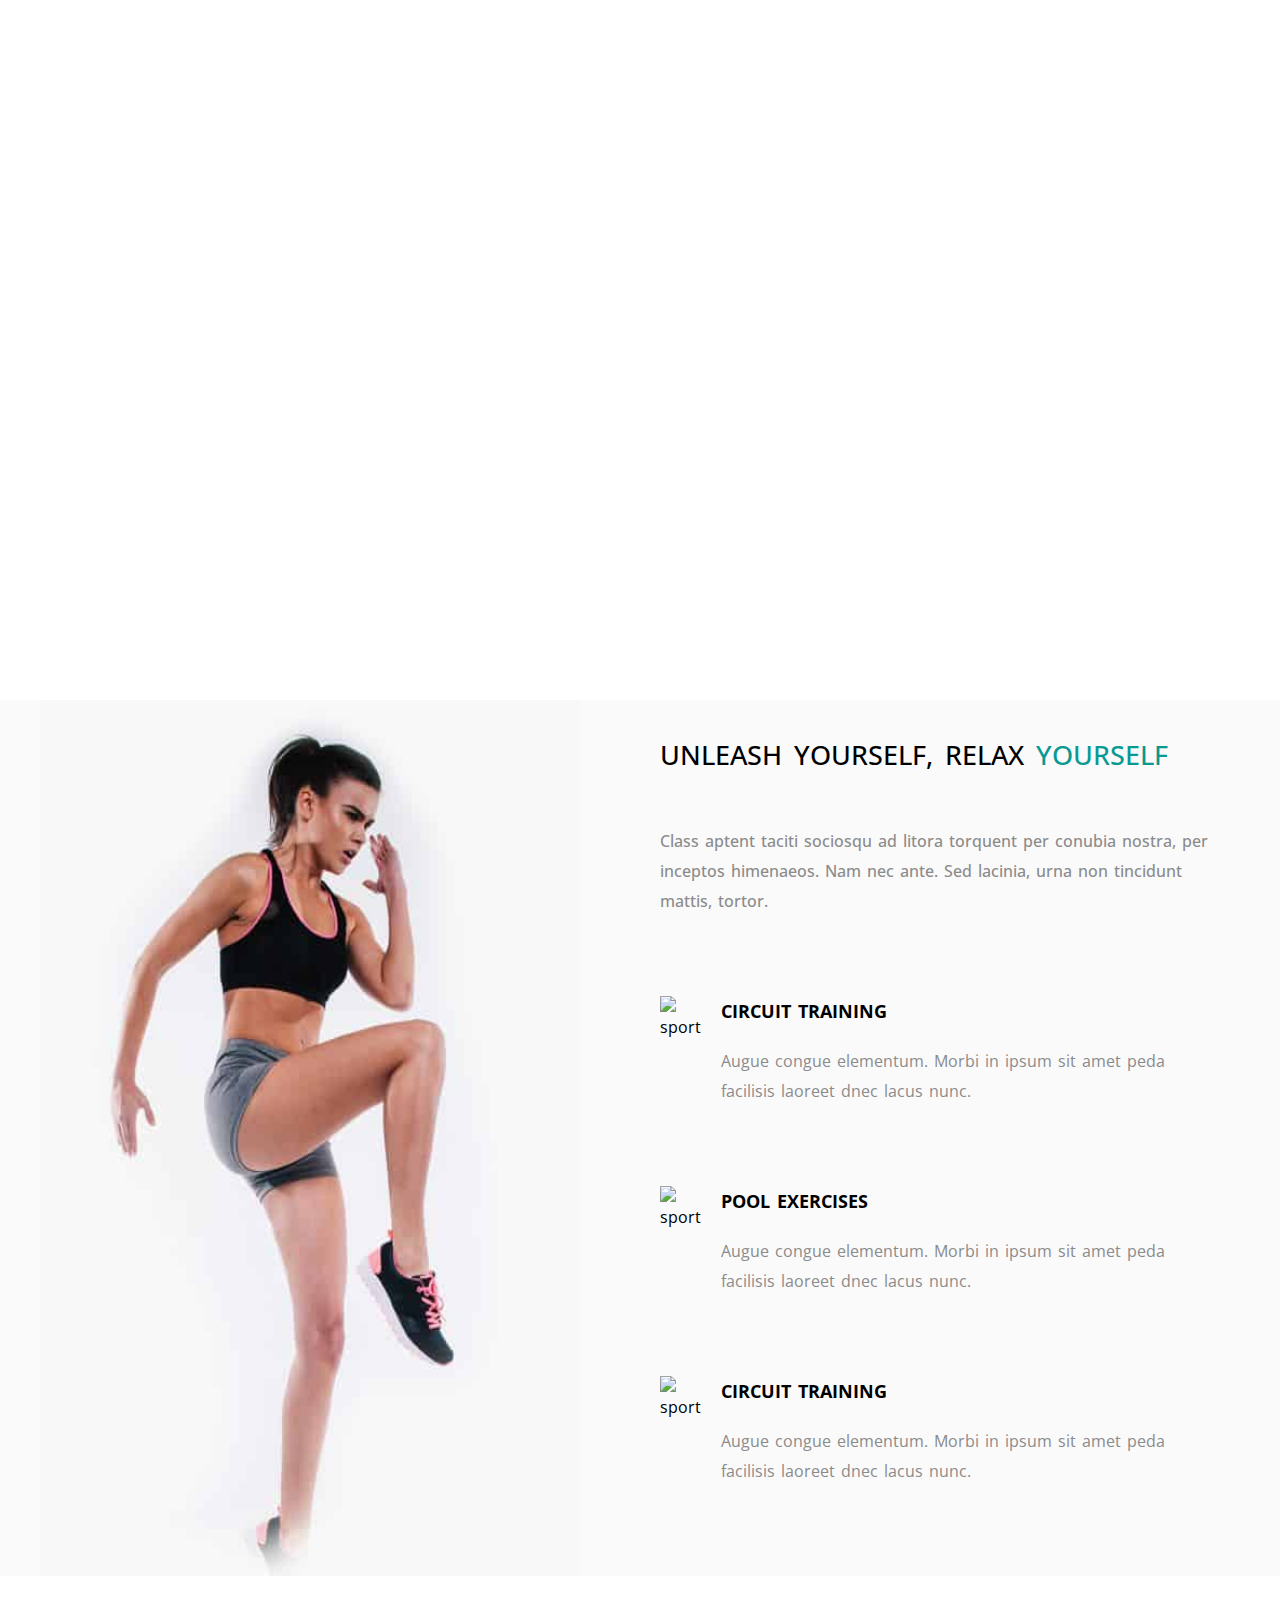
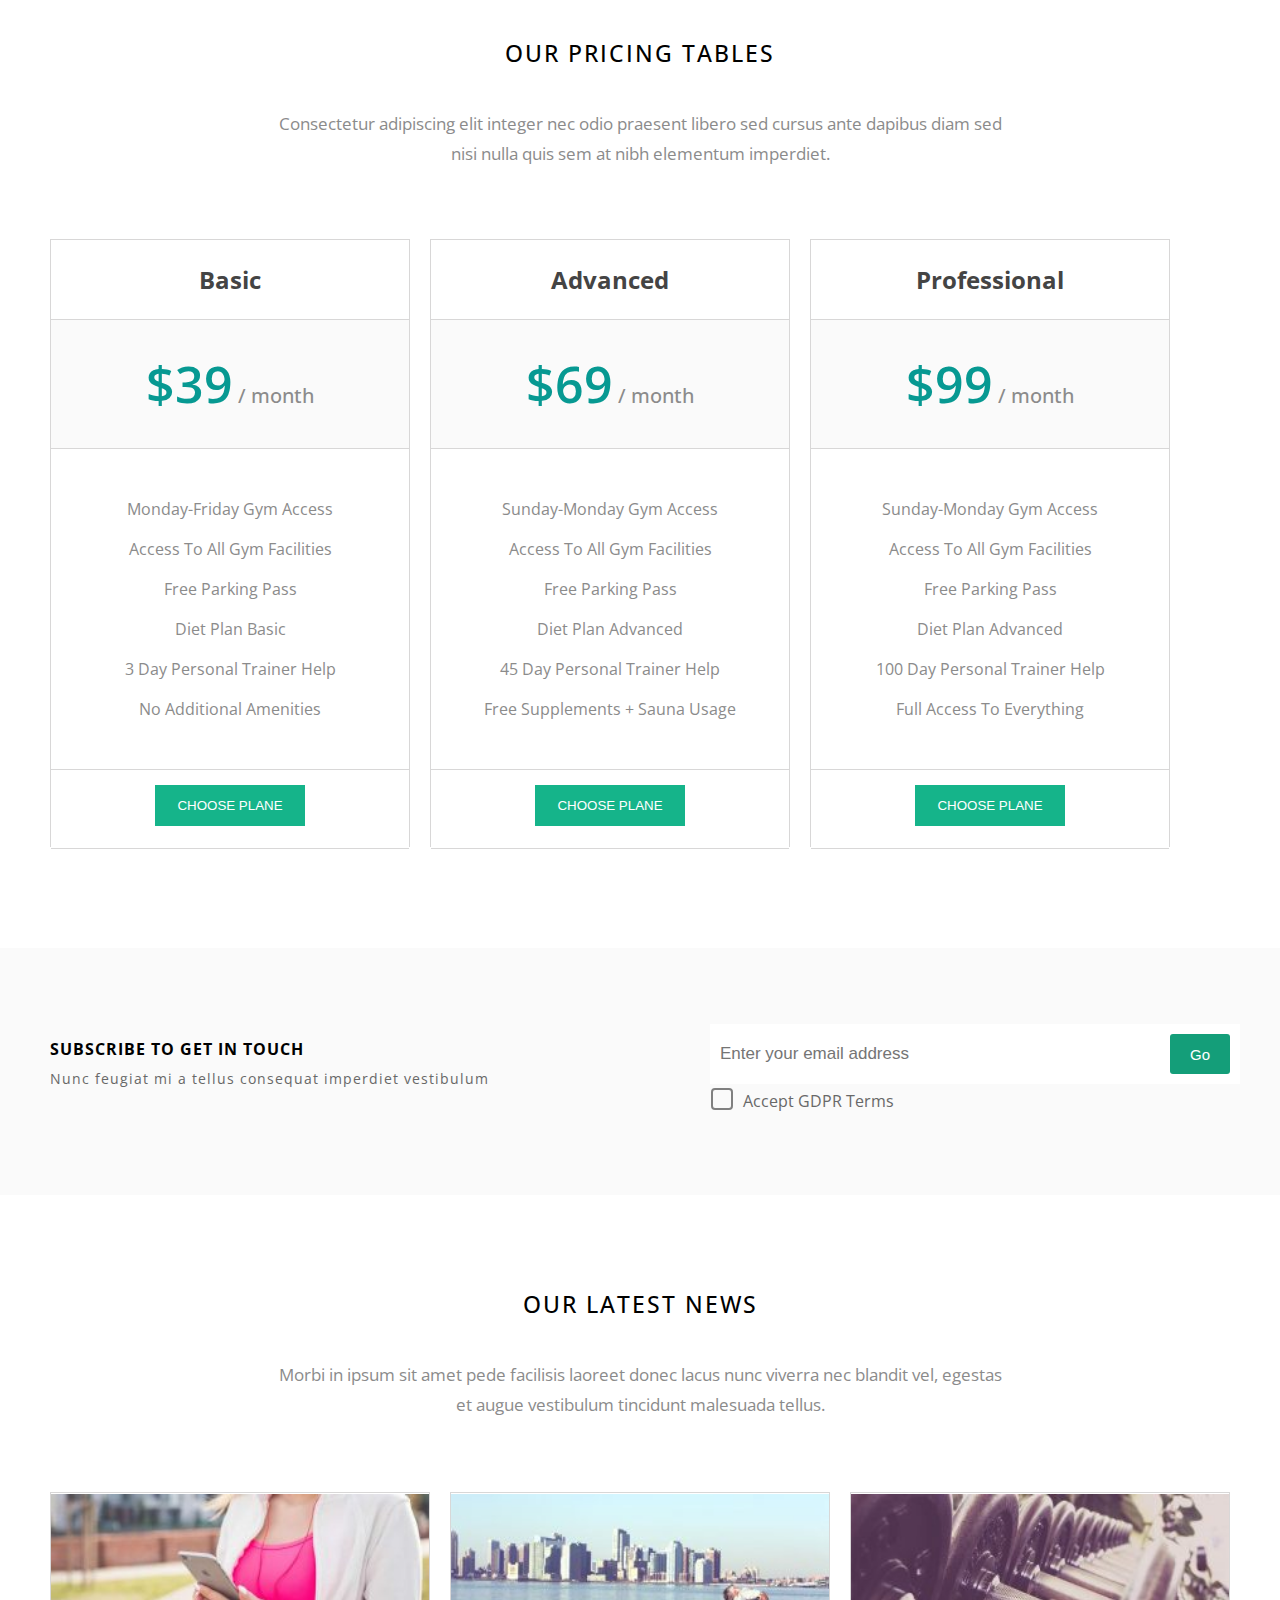
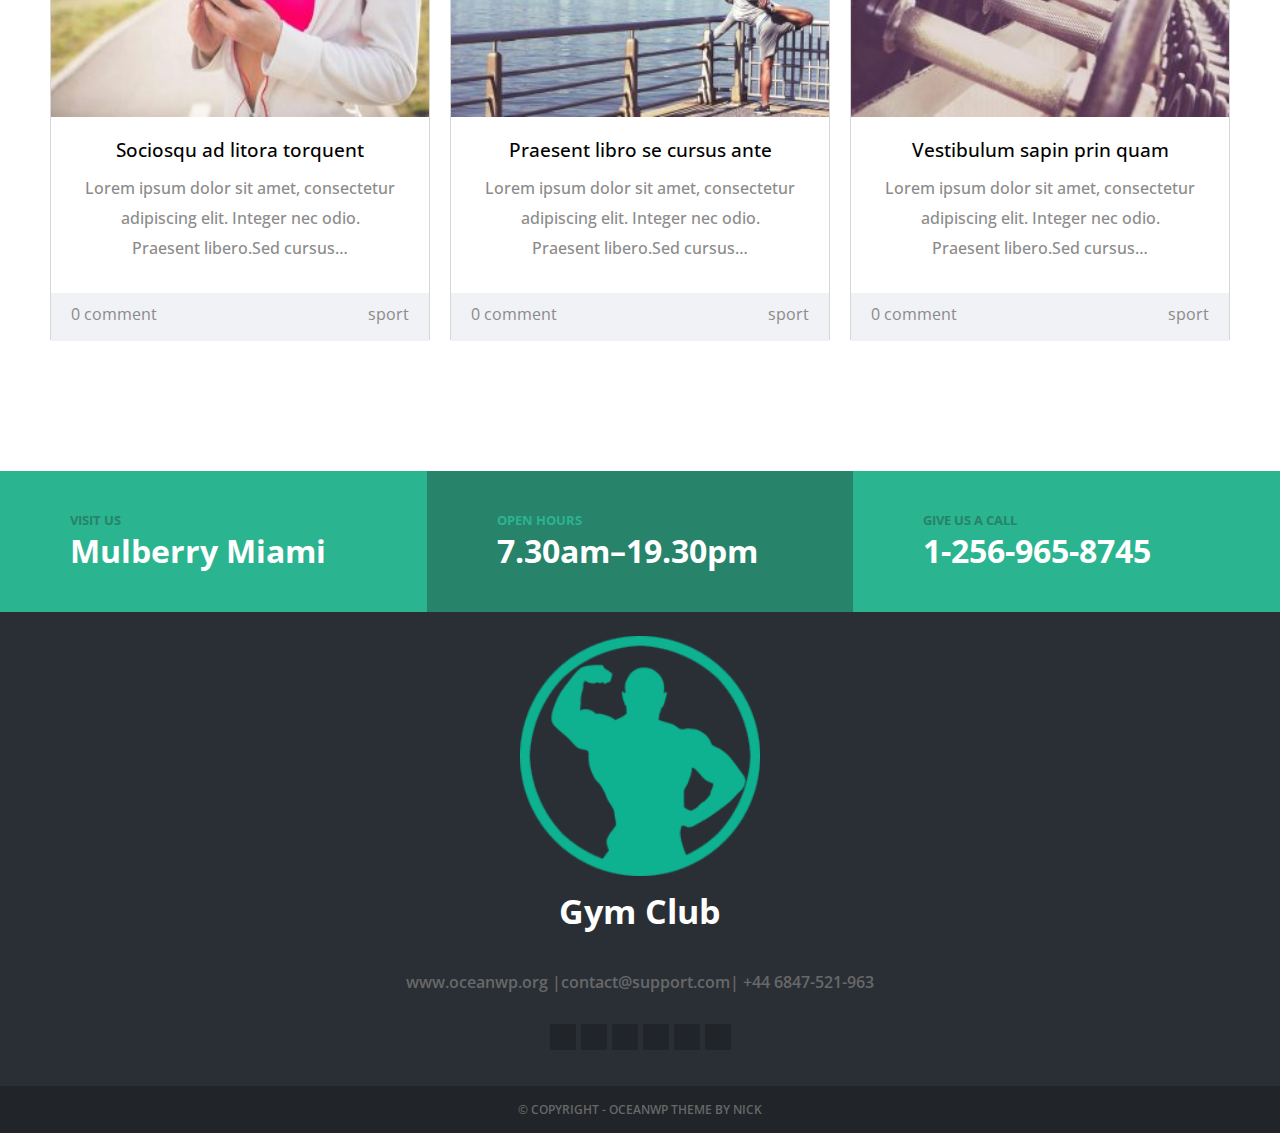
==== commit 589f5cc9: "fixe scroll smooth" ====
--- a/index.html
+++ b/index.html
@@ -5,6 +5,7 @@
     <link rel="stylesheet" type="text/css" href="./gym.css">
     <link rel="stylesheet" type="text/css" href="./mediaquery.css">
     <meta content="width=device-width, initial-scale=1" name="viewport" />
+    <meta charset="UTF-8">
     <title>Gym</title>
 </head>
 
@@ -16,12 +17,12 @@
                 <img class="logo" src="./img/logo2.png" alt="logo">
 
                 <ul class="navbar_link">
-                    <li>HOME</li>
-                    <li>ABOUT</li>
-                    <li>MEMBERSHIP</li>
-                    <li>TRAINERS</li>
-                    <li>NEWS</li>
-                    <li>CONTACT</li>
+                    <li><a>HOME</a></li>
+                    <li><a href="#about">ABOUT</a></li>
+                    <li><a href="#membership">MEMBERSHIP</a></li>
+                    <li><a href="#trainers">TRAINERS</a></li>
+                    <li><a href="news">NEWS</a></li>
+                    <li><a href="contact">CONTACT</a></li>
                 </ul>
 
                 <ul class="navbar_icons">
@@ -50,6 +51,7 @@
     </div>
 
     <section class="section_one">
+        <a id="about"></a>
         <div class="section_one_title">
             <h1>BULD YOUR BODY BY UNLEASHING YOU</h1>
             <h2>Suspendisse potenti nunc feugiat mi a tellus consequat imperdiet vestibulum sapien proin<br>
@@ -120,6 +122,7 @@
     </section>
 
     <section class="section_three">
+        <a id="trainers"></a>
         <div class="row">
             <div class="section_three_text">
                 <h3>DISCOVER OUR TRAINERS</h3>
@@ -270,6 +273,7 @@
 
 
     <section class="pricing_section">
+        <a id="membership"></a>
         <div class="row">
             <div class="pricing_section_text">
                 <h3>OUR PRICING TABLES</h3>
@@ -339,6 +343,7 @@
     </section>
 
     <section class="section_subscribe">
+        <a id="contact"></a>
         <div class="row">
             <div class="subscribe">
                 <div class="subscribe_text">
@@ -365,6 +370,7 @@
 
     <section class="section_six">
         <div class="row">
+            <a id="news"></a>
             <div class="section_six_text">
                 <h3>OUR LATEST NEWS</h3>
                 <p>Morbi in ipsum sit amet pede facilisis laoreet donec lacus nunc viverra nec blandit vel, egestas <br>
@@ -503,10 +509,14 @@
         </div>
     </footer>
 
-    <div class="fixed_left_part">
-        <h4>Want to import this demo?</h4>
-        <button>IMPORT DEMO</button>
-    </div>
+
+    
+        <div class="fixed_left_part">
+            <h4>Want to import this demo?</h4>
+            <button>IMPORT DEMO</button>
+        </div>
+   
+
 
     <div class="button_back_to_top">
         <button><a class="back" href="#top"><i class="fas fa-angle-double-up"></i></a></button>
--- a/gym.css
+++ b/gym.css
@@ -6,13 +6,20 @@
     padding: 0;
 }
 
+html {
+    overflow-x: hidden;
+    scroll-behavior: smooth;
+}
+
 body {
     font-family: 'Open Sans', sans-serif;
     font-size: 20px;
+    margin: 0px;
+    padding: 0px;
 }
 
 .row {
-    max-width: 1000px;
+    max-width: 1200px;
     margin: 0 auto;
 }
 
@@ -20,6 +27,7 @@
     background-image: linear-gradient(rgba(32, 31, 31, 0.322), rgba(0, 0, 0, 0.863)), url(./img/img_20310546.jpg);
     background-attachment: fixed;
     background-size: 100% 100%;
+    max-width: 2560px;
     width: 100%;
     height: 44rem;
     color: white;
@@ -97,6 +105,7 @@
     list-style-type: none;
     padding: 1px;
     margin-top: 25px;
+    text-transform: uppercase;
 }
 
 .navbar_link li {
@@ -105,11 +114,16 @@
     font-size: 70%;
     font-weight: 400;
     cursor: pointer;
+}
+
+.navbar_link a:hover {
+    color: #079992;
+}
+
+.navbar_link a{
+    text-decoration: none;
+    color: white;
     transition: 0.3s;
-}
-
-.navbar_link li:hover {
-    color: #079992;
 }
 
 .logo {
@@ -137,6 +151,7 @@
     font-size: 330%;
     text-align: center;
     letter-spacing: 8px;
+    text-transform: uppercase;
 }
 
 .center_part h2 {
@@ -162,6 +177,7 @@
     font-weight: 600;
     letter-spacing: 2px;
     cursor: pointer;
+    text-transform: uppercase;
 }
 
 .btn_one.right {
@@ -199,6 +215,7 @@
     letter-spacing: 3px;
     word-spacing: 2px;
     font-weight: 400;
+    text-transform: uppercase;
 }
 
 .section_one_title h2 {
@@ -232,6 +249,21 @@
     width: 400px;
     margin: 10px;
     padding: 30px 20px;
+    opacity: 0;
+    animation-name: box;
+    animation-duration: 1s;
+    animation-delay: 1s;
+    animation-fill-mode: forwards;
+}
+
+@keyframes box {
+    0% {
+        opacity: 0;
+    }
+
+    100% {
+        opacity: 1;
+    }
 }
 
 .box p {
@@ -253,6 +285,7 @@
 
 .box h4 {
     margin: 20px;
+    text-transform: uppercase;
 }
 
 /*......................................................................section two ..................................................................................*/
@@ -291,6 +324,7 @@
 .text_container h4 {
     font-size: 110%;
     margin-bottom: 20px;
+    text-transform: uppercase;
 }
 
 .text_container p {
@@ -312,6 +346,7 @@
     font-weight: 500;
     margin-bottom: 10%;
     word-spacing: 5px;
+    text-transform: capitalize;
 }
 
 /*.....................................................................section three...........................................................................*/
@@ -330,6 +365,7 @@
     margin-bottom: 50px;
     font-weight: 450;
     letter-spacing: 2px;
+    text-transform: uppercase;
 }
 
 .section_three_text p {
@@ -363,11 +399,13 @@
     margin-bottom: 7px;
     font-size: 62%;
     letter-spacing: 1px;
+    text-transform: capitalize;
 }
 
 .images_text h4 {
     font-size: 140%;
     font-weight: 400;
+    text-transform: capitalize;
 }
 
 .images_text h5::after {
@@ -421,6 +459,7 @@
     margin-bottom: 50px;
     font-weight: 450;
     letter-spacing: 2px;
+    text-transform: uppercase;
 }
 
 .section_four_text p {
@@ -428,6 +467,14 @@
     line-height: 30px;
 }
 
+.section_four_boxes {
+    opacity: 0;
+    animation-name: box;
+    animation-duration: 1s;
+    animation-delay: 1s;
+    animation-fill-mode: forwards;
+}
+
 .section_four_boxes_first {
     text-align: center;
     line-height: 30px;
@@ -442,8 +489,9 @@
 
 .boxes_four {
     width: 50%;
+    height: 9rem;
     margin: 10px;
-    padding: 30px;
+    padding: 20px;
     font-weight: 400;
     font-size: 85%;
     border-radius: 10px;
@@ -498,18 +546,18 @@
 .section_six_boxes_content {
     border: 1px solid rgb(216, 215, 215);
     margin: 10px;
-    width: 35%;
+    width: 30%;
     height: 28rem;
-  }
-
-  .images {
+}
+
+.images {
     padding: 0.3px;
     height: 14rem;
     transition: 0.5;
     position: relative;
-  }
-
-  .overlay {
+}
+
+.overlay {
     position: absolute;
     top: 0;
     left: 0;
@@ -517,29 +565,29 @@
     height: 100%;
     transition: background 0.5s ease;
     transition: 0.5s;
-  }
-
-  .images:hover .overlay {
+}
+
+.images:hover .overlay {
     background: rgba(0, 0, 0, .3);
-  }
-
-  .button {
+}
+
+.button {
     position: absolute;
     width: 500px;
-    left:50%;
+    left: 50%;
     top: 50%;
-    transform: translate(-15%,-15%);
+    transform: translate(-15%, -15%);
     opacity: 0;
     transition: opacity .35s ease;
     font-size: 70%;
     font-weight: 700;
-  }
-
-  .images:hover .button{
+}
+
+.images:hover .button {
     opacity: 1;
-  }
-
-  .button a {
+}
+
+.button a {
     width: 200px;
     padding: 7px 40px;
     text-decoration: none;
@@ -548,18 +596,18 @@
     border-radius: 50px;
     z-index: 1;
     transition: 0.5s;
-  }
-
-  .button a:hover{
+}
+
+.button a:hover {
     background-color: white;
     color: black;
-  }
+}
 
 .section_six_some_texes {
-    padding-top: 20px;
+    padding: 20px;
     font-weight: 300;
     text-align: center;
-    font-size: 90%;
+    font-size: 87%;
     height: 11rem;
 }
 
@@ -853,7 +901,7 @@
     transition: 0.5s;
 }
 
-form>button:hover{
+form>button:hover {
     background-color: #148063;
 }
 
@@ -871,7 +919,7 @@
 
 .subscribe_form {
     padding: 10px;
-    width: 570px;
+    width: 423px;
     background-color: #fff;
 }
 
@@ -885,8 +933,6 @@
     color: rgb(104, 104, 104);
 
 }
-
-
 
 /*..........................................................*/
 [type="checkbox"] {
@@ -929,6 +975,27 @@
 }
 
 /*.......................................................................fixed part...................................................................................*/
+
+.fixed_left_part>button {
+    border: none;
+    padding: 10px 30px;
+    border-radius: 5px;
+    font-weight: 500;
+    letter-spacing: 1px;
+    background-color: #45aaf2;
+    color: white;
+    cursor: pointer;
+    transition: 0.5s;
+}
+
+.fixed_left_part>button:hover {
+    background-color: #3f92ce;
+}
+
+.fixed_left_part>h4 {
+    color: rgb(104, 104, 104);
+}
+
 .fixed_left_part {
     background-color: #f1f2f6;
     font-size: 80%;
@@ -938,30 +1005,24 @@
     padding-left: 20px;
     border-radius: 5px;
     font-weight: 300;
-    position: fixed;
-    left: 0;
-    bottom: 50;
     box-shadow: 2px 2px 10px #e5e7e51f,
         -2px -2px 10px #e5e7e51f;
-}
-
-.fixed_left_part>button {
-    border: none;
-    padding: 10px 30px;
-    border-radius: 5px;
-    font-weight: 500;
-    letter-spacing: 1px;
-    background-color: #45aaf2;
-    color: white;
-    cursor: pointer;
-    transition: 0.5s;
-}
-.fixed_left_part>button:hover {
- background-color: #3f92ce;
-}
-
-.fixed_left_part>h4 {
-    color: rgb(104, 104, 104);
+    position: fixed;
+    animation-name: example;
+    animation-duration: 1s;
+    animation-fill-mode: forwards;
+}
+
+@keyframes example {
+    0% {
+        left: -250px;
+        bottom: 50px;
+    }
+
+    100% {
+        left: 0px;
+        bottom: 50px;
+    }
 }
 
 /*.................................................fixed button ................................................................*/
@@ -975,7 +1036,20 @@
     right: 0;
     bottom: 0;
     z-index: 1;
-}
+    /* animation-name: mymove;
+    animation-duration: 1s;
+    animation-fill-mode: forwards; */
+}
+
+/* @keyframes example {
+    0% {
+       
+    }
+
+    100% {
+       
+    }
+} */
 
 .back {
     transition: 0.5s;
@@ -993,4 +1067,4 @@
     color: #149e79;
 }
 
-/*..................................................................media query ........................................................................................*/
+/*..................................................................media query ........................................................................................*/--- a/mediaquery.css
+++ b/mediaquery.css
@@ -408,10 +408,11 @@
         margin-bottom: 50px;
         font-weight: 450;
         letter-spacing: 2px;
+        font-size: 80%;
     }
 
     .section_four_text p {
-        font-size: 75%;
+        font-size: 80%;
     }
 
     .section_four_boxes_first {
@@ -426,6 +427,7 @@
 
     .boxes_four {
         width: 85%;
+        font-size: 70%;
     }
 
     /*............................................................section pricing .........................................................................*/
